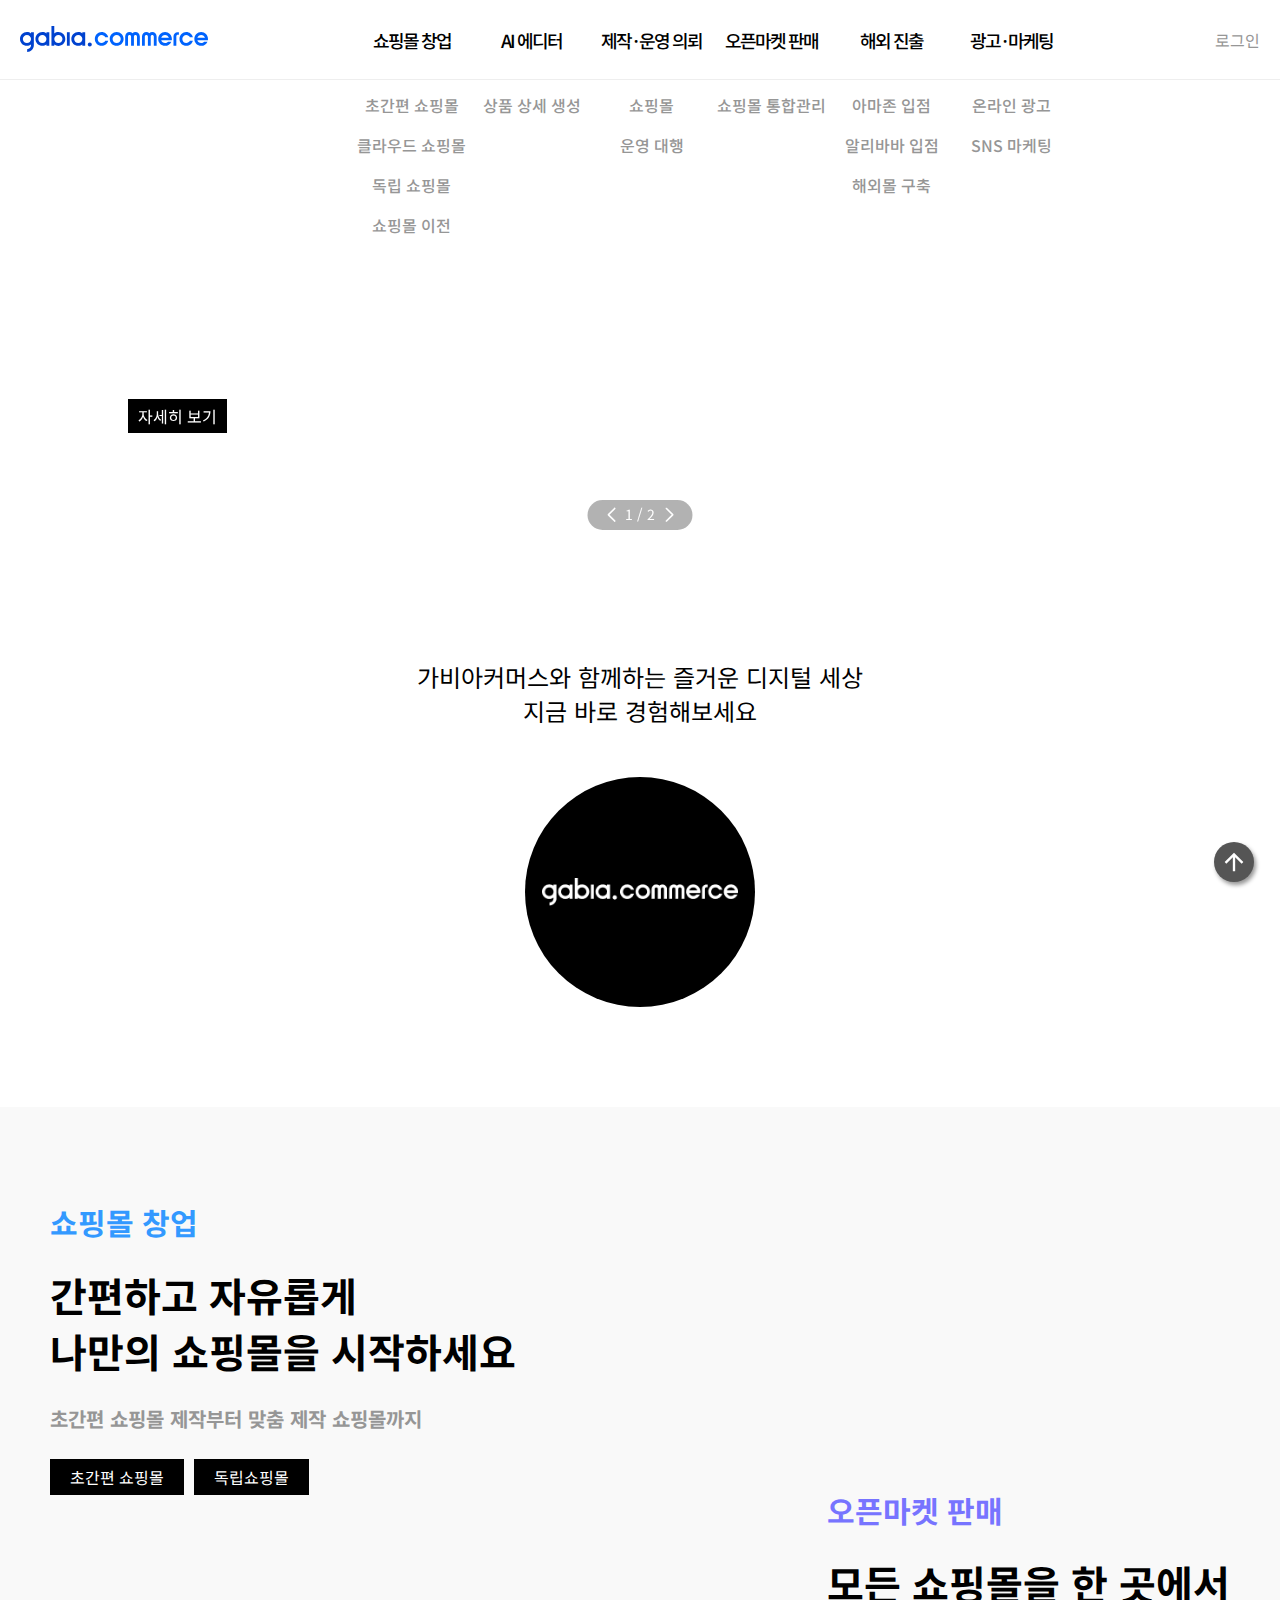
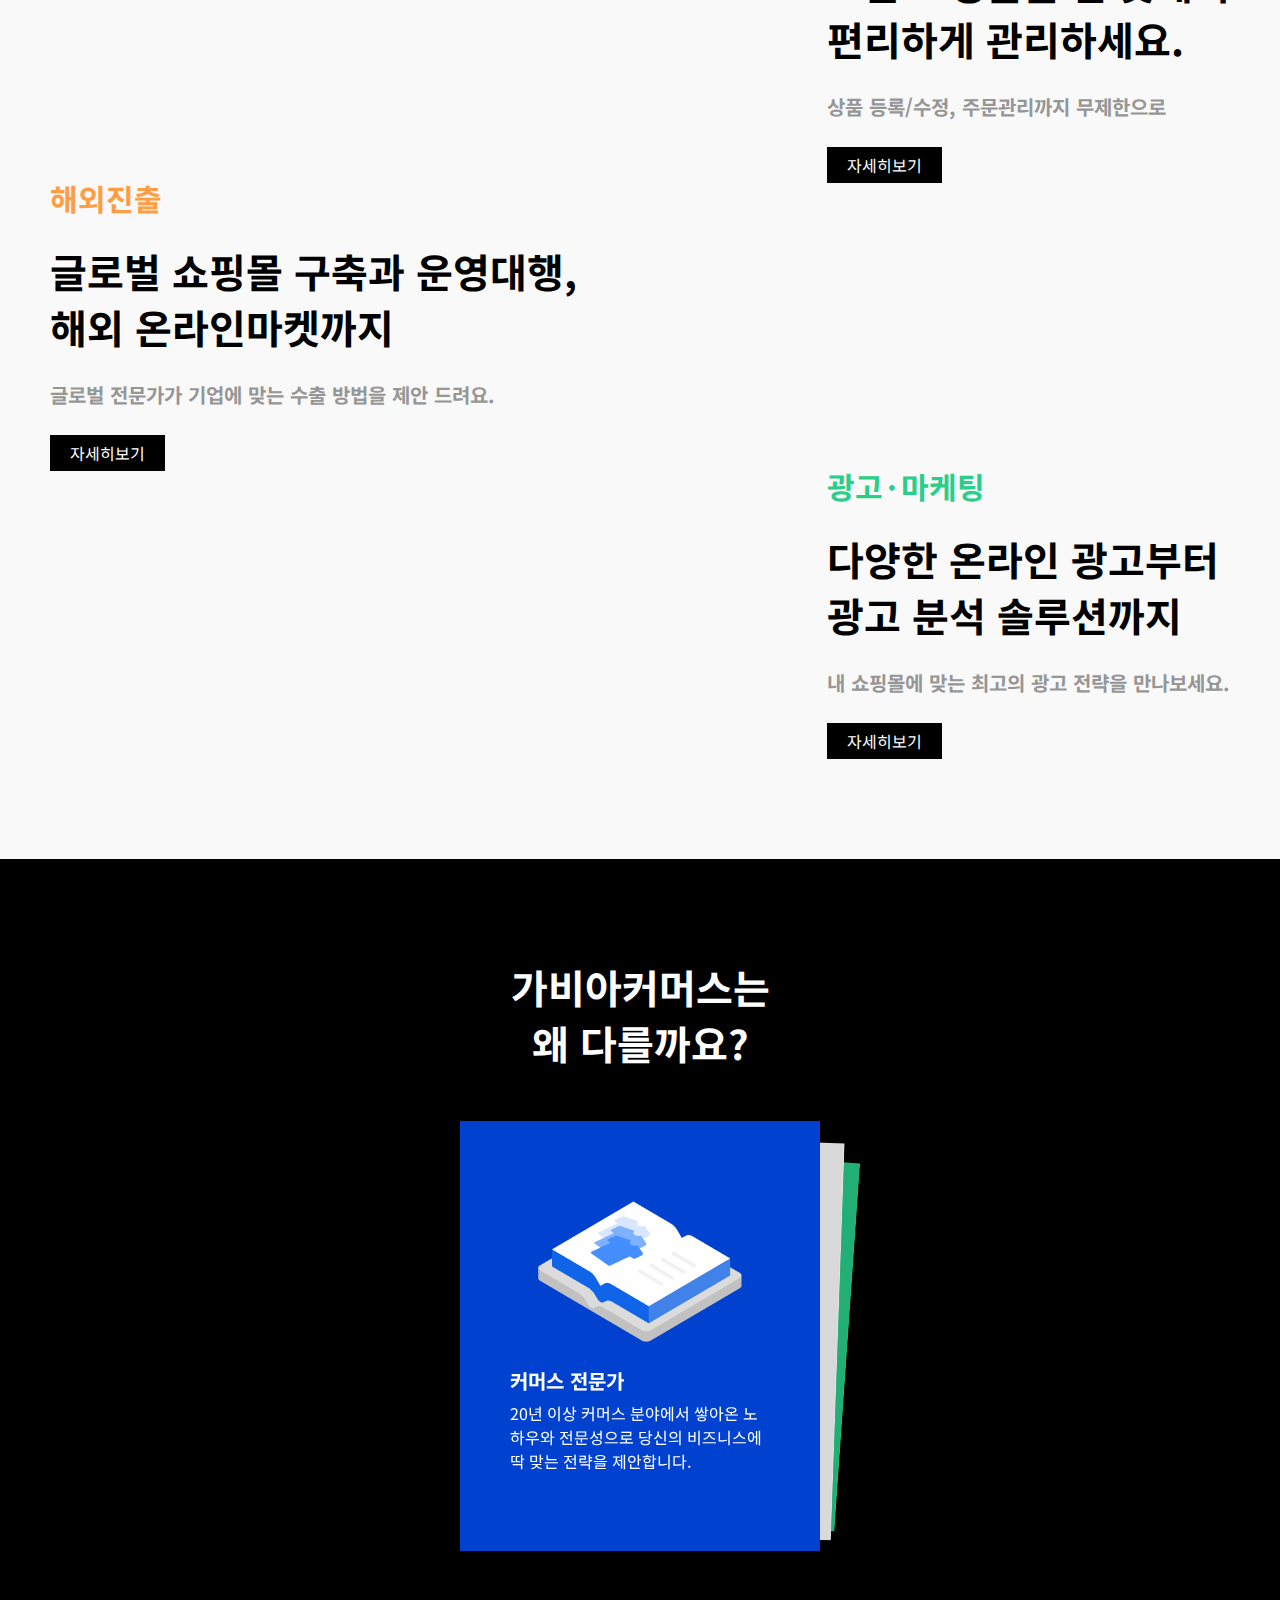
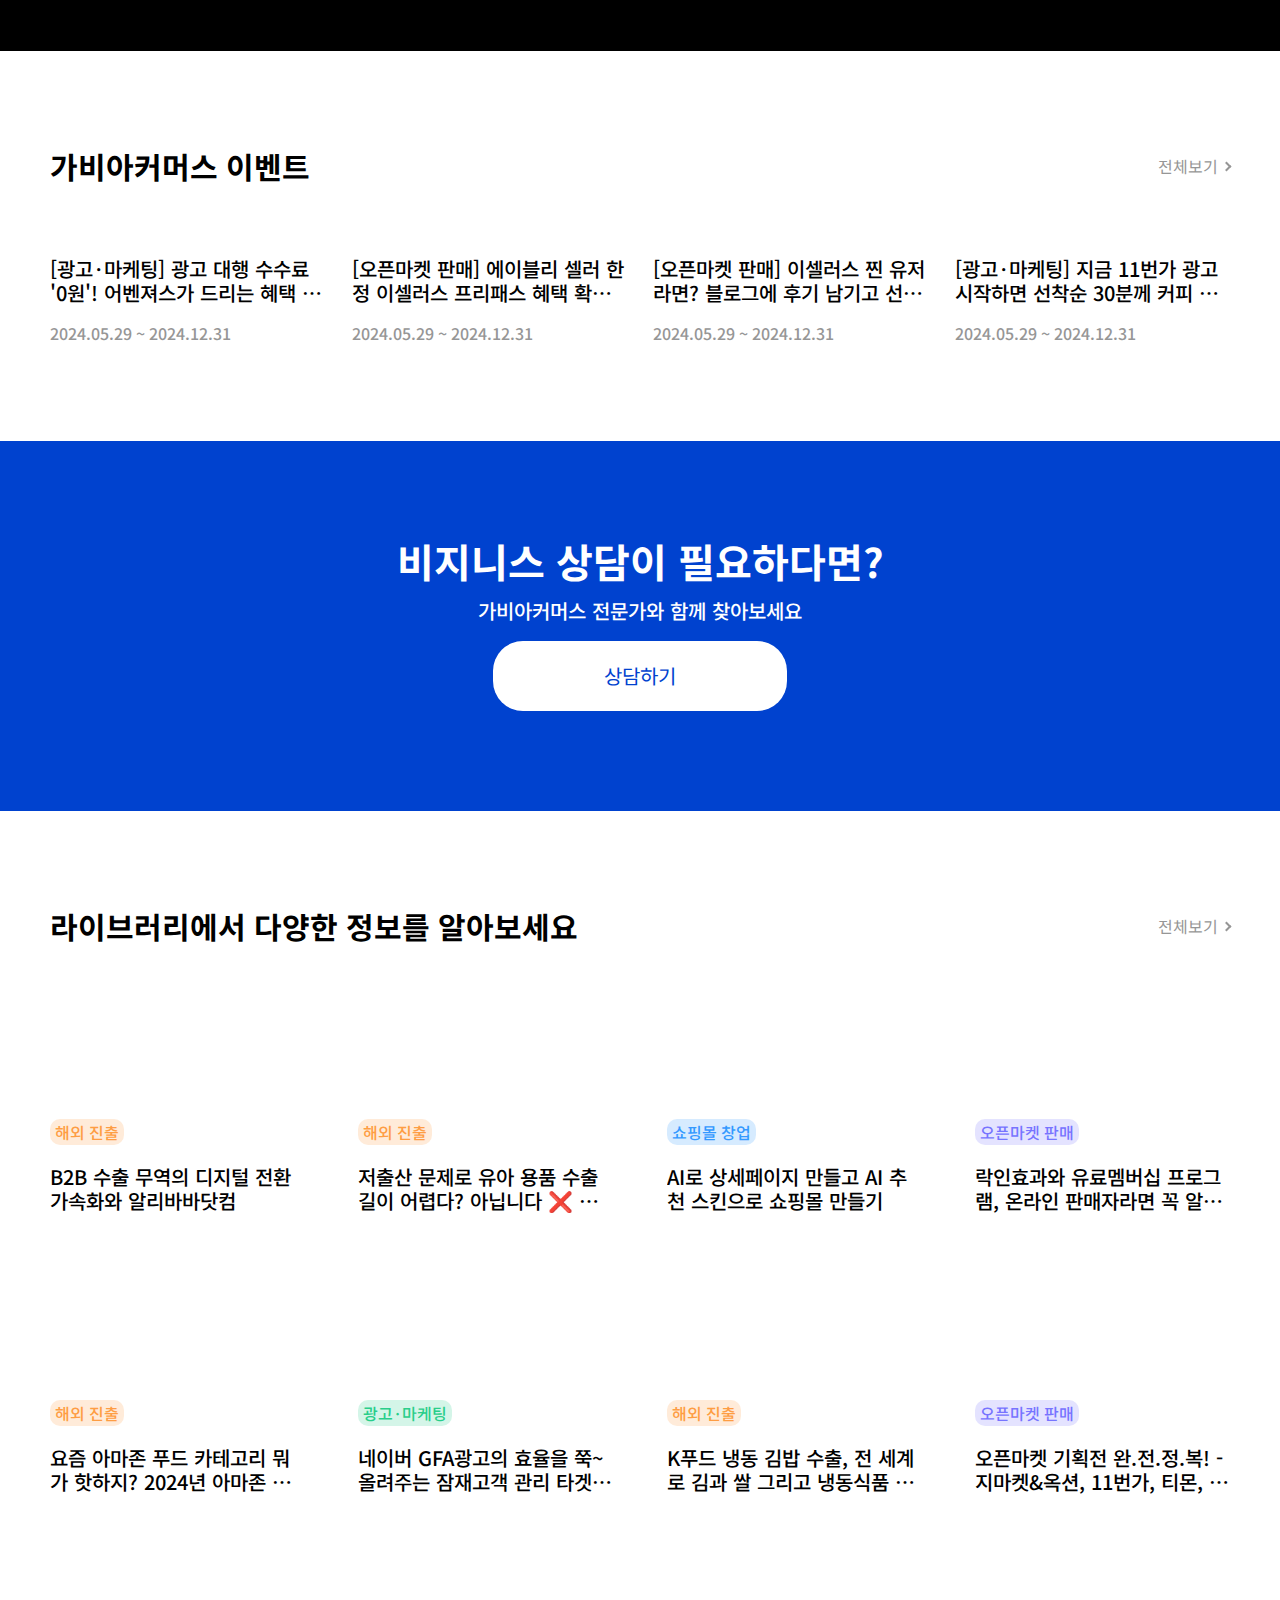
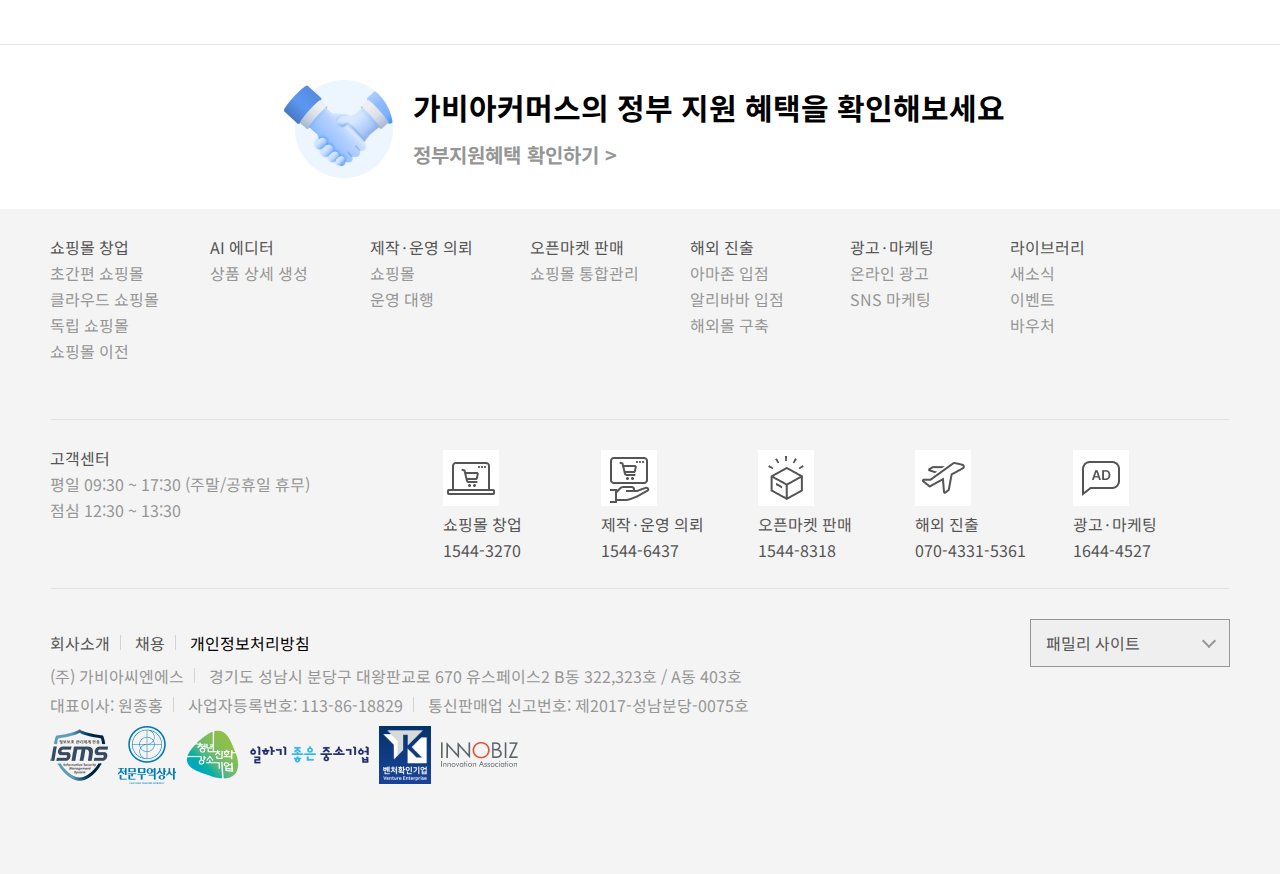
==== index.html @ 7aa29280 "javascript" ====
<!DOCTYPE html>
<html lang="ko">
<head>
    <meta charset="UTF-8">
    <meta name="viewport" content="width=device-width, initial-scale=1.0">
    <title>가비아커머스, 즐거운 커머스 세상으로의 연결</title>
    <link rel="stylesheet" href="./style/reset.css">
    <link rel="stylesheet" href="./style/index.css">
    <link rel="stylesheet" href="./style/responsive.css">
    <link rel="stylesheet" href="./style/animation.css">
    <link rel="stylesheet" href="./style/swiper_design.css">
    <!-- plugin css -->
    <link rel="stylesheet" href="https://unpkg.com/swiper/swiper-bundle.css">
    <link rel="stylesheet" href="https://unpkg.com/swiper/swiper-bundle.min.css">
    <script src="./js/jquery-3.7.1.min.js"></script>
    <script src="./js/script.js" defer></script>
    <!-- plugin js -->
    <script src="https://unpkg.com/swiper/swiper-bundle.js"></script>
    <script src="https://unpkg.com/swiper/swiper-bundle.min.js"></script>
    <script src="https://cdnjs.cloudflare.com/ajax/libs/gsap/3.11.3/gsap.min.js"></script>
    <script src="https://cdnjs.cloudflare.com/ajax/libs/gsap/3.11.3/ScrollTrigger.min.js"></script>
</head>
<body>
    <nav>
        <div class="nav_bg"></div>
        <div class="gnb_left">
            <div class="m_menu sp_mode">
                <a href="#"><img src="./images/hambuergur_menu.svg" alt="전체 메뉴"></a>
            </div>
            <h1><a href="./index.html"><img src="./images/logo.svg" alt="gabia.commerce"></a></h1>
        </div>
        <ul class="gnb">
            <li>
                <a href="#">쇼핑몰 창업</a>
                <ul class="sub">
                    <li><a href="#">초간편 쇼핑몰</a></li>
                    <li><a href="#">클라우드 쇼핑몰</a></li>
                    <li><a href="#">독립 쇼핑몰</a></li>
                    <li><a href="#">쇼핑몰 이전</a></li>
                </ul>
            </li>
            <li>
                <a href="#">AI 에디터</a>
                <ul class="sub">
                    <li><a href="#">상품 상세 생성</a></li>
                </ul>
            </li>
            <li>
                <a href="#">제작·운영 의뢰</a>
                <ul class="sub">
                    <li><a href="#">쇼핑몰</a></li>
                    <li><a href="#">운영 대행</a></li>
                </ul>
            </li>
            <li>
                <a href="#">오픈마켓 판매</a>
                <ul class="sub">
                    <li><a href="#">쇼핑몰 통합관리</a></li>
                </ul>
            </li>
            <li>
                <a href="#">해외 진출</a>
                <ul class="sub">
                    <li><a href="#">아마존 입점</a></li>
                    <li><a href="#">알리바바 입점</a></li>
                    <li><a href="#">해외몰 구축</a></li>
                </ul>
            </li>
            <li>
                <a href="#">광고·마케팅</a>
                <ul class="sub">
                    <li><a href="#">온라인 광고</a></li>
                    <li><a href="#">SNS 마케팅</a></li>
                </ul>
            </li>
        </ul>
        <div class="gnb_right">
            <a href="#" class="login_btn">로그인</a>
            <a href="#" class="sign_up_btn">회원가입</a>
        </div>
    </nav>
    <header>
        <div class="swiper-container header_swiper">
            <div class="swiper-wrapper">
                <div class="swiper-slide slide1">
                    <div class="slide_txt">
                        <h1>전문가의 광고 운영<br>추가비용 없이 누리세요</h1>
                        <p>광고대행 수수료 '0원', 상담만 받아도 경품 증정!</p>
                        <a href="#">자세히 보기</a>
                    </div>
                </div>
                <div class="swiper-slide slide2">
                    <div class="slide_txt">
                        <h1>전문가의 광고 운영<br>추가비용 없이 누리세요</h1>
                        <p>광고대행 수수료 '0원', 상담만 받아도 경품 증정!</p>
                        <a href="#">자세히 보기</a>
                    </div>
                </div>
            </div>
            <!--필요 시 사용(선택)-->
            
            <div class="swiper_navigation">
                <div class="swiper-button-prev"></div>
                <div class="swiper-pagination"></div>
                <div class="swiper-button-next"></div>
            </div>
            <!-- <div class="swiper-scrollbar"></div> -->
        </div>
    </header>
    <main>       
        <section class="sec01">
            <h2 class="ani">가비아커머스와 함께하는 즐거운 디지털 세상<br>지금 바로 경험해보세요</h2>
            <ul class="content01_digital">
                <li>
                    <div class="con_g">
                        <h3>쇼핑몰 창업</h3>
                        <div class="con_g_behind">
                            <span>누구나 손쉽게 나만의 쇼핑몰을 제작하세요</span>
                            <a href="#">자세히 보기</a>
                        </div>
                    </div>
                </li>
                <li>
                    <div class="con_g">
                        <h3>오픈마켓 판매</h3>
                        <div class="con_g_behind">
                            <span>쇼핑몰 확장으로 더 높은 매출을 창출하세요</span>
                            <a href="#">자세히 보기</a>
                        </div>
                    </div>
                </li>
                <li></li>
                <li>
                    <div class="con_g">
                        <h3>해외 진출</h3>
                        <div class="con_g_behind">
                            <span>글로벌 마켓 진출로 비즈니스를 확장하세요</span>
                            <a href="#">자세히 보기</a>
                        </div>
                    </div>
                </li>
                <li>
                    <div class="con_g">
                        <h3>광고·마케팅</h3>
                        <div class="con_g_behind">
                            <span>데이터 기반의 마케팅 컨설팅을 제공합니다</span>
                            <a href="#">자세히 보기</a>
                        </div>
                    </div>
                </li>
            </ul>
        </section>
        <div class="section_bg">
            <section class="sec02">
                <div class="content02_list">
                    <div class="con02_left">
                        <div class="con02_lay">
                            <h3 class="ani">쇼핑몰 창업</h3>
                            <p class="title ani">간편하고 자유롭게<br>나만의 쇼핑몰을 시작하세요</p>
                            <p class="explan ani">초간편 쇼핑몰 제작부터 맞춤 제작 쇼핑몰까지</p>
                            <div class="list_btn ani">
                                <a href="#">초간편 쇼핑몰</a>
                                <a href="#">독립쇼핑몰</a>
                            </div>
                        </div>
                    </div>
                    <div class="con02_right ani">
                        <video class="pc_mode" src="./video/main_details_1.mp4" muted autoplay loop></video>
                        <img class="sp_mode" src="./images/details_01_small.png" alt="">
                    </div>
                </div>
                <div class="content02_list ani">
                    <div class="con02_left">
                        <video class="pc_mode" src="./video/main_details_2.mp4" muted autoplay loop></video>
                    </div>
                    <div class="con02_right">
                        <div class="con02_lay">
                            <h3>오픈마켓 판매</h3>
                            <p class="title">모든 쇼핑몰을 한 곳에서<br>편리하게 관리하세요.</p>
                            <p class="explan">상품 등록/수정, 주문관리까지 무제한으로</p>
                            <div class="list_btn ani">
                                <a href="#">자세히보기</a>
                            </div>
                        </div>
                        <p class="sp_mode ani"><img src="./images/details_02_small.png" alt=""></p>
                    </div>
                </div>
                <div class="content02_list ani">
                    <div class="con02_left">
                        <div class="con02_lay">
                            <h3>해외진출</h3>
                            <p class="title">글로벌 쇼핑몰 구축과 운영대행,<br>해외 온라인마켓까지</p>
                            <p class="explan">글로벌 전문가가 기업에 맞는 수출 방법을 제안 드려요.</p>
                            <div class="list_btn ani">
                                <a href="#">자세히보기</a>
                            </div>
                        </div>
                    </div>
                    <div class="con02_right ani">
                        <video class="pc_mode" src="./video/main_details_3.mp4" muted autoplay loop></video>
                        <img class="sp_mode" src="./images/details_03_small.png" alt="">
                    </div>
                </div>
                <div class="content02_list ani">
                    <div class="con02_left">
                        <video class="pc_mode" src="./video/main_details_4.mp4" muted autoplay loop></video>
                    </div>
                    <div class="con02_right">
                        <div class="con02_lay">
                            <h3>광고·마케팅</h3>
                            <p class="title">다양한 온라인 광고부터<br>광고 분석 솔루션까지</p>
                            <p class="explan">내 쇼핑몰에 맞는 최고의 광고 전략을 만나보세요.</p>
                            <div class="list_btn ani">
                                <a href="#">자세히보기</a>
                            </div>
                        </div>
                        <p class="sp_mode ani"><img src="./images/details_04_small.png" alt=""></p>
                    </div>
                </div>
            </section>
        </div>
        <div class="section_bg02">
            <section class="sec03">
                <p>가비아커머스는<br>왜 다를까요?</p>
                <div class="swiper-container sec03_swiper">
                    <div class="swiper-wrapper">
                        <div class="swiper-slide slide1">
                            <p class="img"><img src="./images/different_01.png" alt=""></p>
                            <h3>커머스 전문가</h3>
                            <p class="txt">20년 이상 커머스 분야에서 쌓아온 노하우와 전문성으로 당신의 비즈니스에 딱 맞는 전략을 제안합니다.</p>
                        </div>
                        <div class="swiper-slide slide2">
                            <p class="img"><img src="./images/different_02.png" alt=""></p>
                            <h3>보증된 안정성</h3>
                            <p class="txt">IT 인프라 기업 가비아의 기술력과 안정성을 기반으로 빠르고 안전한 서비스를 제공합니다.</p>
                        </div>
                        <div class="swiper-slide slide3">
                            <p class="img"><img src="./images/different_03.png" alt=""></p>
                            <h3>토탈 서비스</h3>
                            <p class="txt">쇼핑몰 제작부터 운영, 판매, 마케팅, 해외진출까지 커머스 전 영역의 토탈 서비스를 제공합니다.</p>
                        </div>
                    </div>
                </div>
            </section>
        </div>
        <section class="sec04 ani">
            <div class="top">
                <h3>가비아커머스 이벤트</h3>
                <a href="#" class="arrow">전체보기</a>
            </div>
            <ul class="event_list">
                <li><a href="#">
                    <p><img src="./images/event1.jpg" alt=""></p>
                    <p class="title">[광고·마케팅] 광고 대행 수수료 '0원'! 어벤져스가 드리는 혜택 확인하세요</p>
                    <p class="date">2024.05.29 ~ 2024.12.31</p>
                </a></li>
                <li><a href="#">
                    <p><img src="./images/event2.jpg" alt=""></p>
                    <p class="title">[오픈마켓 판매] 에이블리 셀러 한정 이셀러스 프리패스 혜택 확인하세요!</p>
                    <p class="date">2024.05.29 ~ 2024.12.31</p>
                </a></li>
                <li><a href="#">
                    <p><img src="./images/event3.jpg" alt=""></p>
                    <p class="title">[오픈마켓 판매] 이셀러스 찐 유저라면? 블로그에 후기 남기고 선물 받으세요!</p>
                    <p class="date">2024.05.29 ~ 2024.12.31</p>
                </a></li>
                <li><a href="#">
                    <p><img src="./images/event4.png" alt=""></p>
                    <p class="title">[광고·마케팅] 지금 11번가 광고 시작하면 선착순 30분께 커피 쿠폰을 드립니다!</p>
                    <p class="date">2024.05.29 ~ 2024.12.31</p>
                </a></li>
            </ul>
        </section>
        <div class="section_bg03">
            <section class="sec05 ani">
                <h4>비지니스 상담이 필요하다면?</h4>
                <p>가비아커머스 전문가와 함께 찾아보세요</p>
                <a href="#">상담하기</a>
            </section>
        </div>
        <section class="sec06 ani">
            <div class="top">
                <h3>라이브러리에서 다양한 정보를 알아보세요</h3>
                <a href="#" class="arrow">전체보기</a>
            </div>
            <ul class="library_list">
                <li><a href="#">
                    <p class="img"><img src="./images/library1.png" alt=""></p>
                    <p class="category cg_style1">해외 진출</p>
                    <p class="title">B2B 수출 무역의 디지털 전환 가속화와 알리바바닷컴</p>
                </a></li>
                <li><a href="#">
                    <p class="img"><img src="./images/library2.jpg" alt=""></p>
                    <p class="category cg_style1">해외 진출</p>
                    <p class="title">저출산 문제로 유아 용품 수출길이 어렵다? 아닙니다 ❌ 빠르게 성장 중인 2024년 아마존 유아 카테고리 트렌드 분석하기</p>
                </a></li>
                <li><a href="#">
                    <p class="img"><img src="./images/library3.png" alt=""></p>
                    <p class="category cg_style2">쇼핑몰 창업</p>
                    <p class="title">AI로 상세페이지 만들고 AI 추천 스킨으로 쇼핑몰 만들기</p>
                </a></li>
                <li><a href="#">
                    <p class="img"><img src="./images/library4.png" alt=""></p>
                    <p class="category cg_style3">오픈마켓 판매</p>
                    <p class="title">락인효과와 유료멤버십 프로그램, 온라인 판매자라면 꼭 알고 가세요!</p>
                </a></li>
                <li><a href="#">
                    <p class="img"><img src="./images/library5.jpg" alt=""></p>
                    <p class="category cg_style1">해외 진출</p>
                    <p class="title">요즘 아마존 푸드 카테고리 뭐가 핫하지? 2024년 아마존 식품 푸드 최신 동향 및 트렌드 체크하기</p>
                </a></li>
                <li><a href="#">
                    <p class="img"><img src="./images/library6.png" alt=""></p>
                    <p class="category cg_style4">광고·마케팅</p>
                    <p class="title">네이버 GFA광고의 효율을 쭉~ 올려주는 잠재고객 관리 타겟팅 기능 알아보기</p>
                </a></li>
                <li><a href="#">
                    <p class="img"><img src="./images/library7.jpg" alt=""></p>
                    <p class="category cg_style1">해외 진출</p>
                    <p class="title">K푸드 냉동 김밥 수출, 전 세계로 김과 쌀 그리고 냉동식품 수출 긍정효과로 이어지고 있습니다.</p>
                </a></li>
                <li><a href="#">
                    <p class="img"><img src="./images/library8.png" alt=""></p>
                    <p class="category cg_style3">오픈마켓 판매</p>
                    <p class="title">오픈마켓 기획전 완.전.정.복! - 지마켓&옥션, 11번가, 티몬, 스마트스토어</p>
                </a></li>
            </ul>
        </section>
        <div class="section_bg04">
            <section class="sec07 ani">
                <p class="img">
                    <img src="./images/shaking_hands.png" alt="">
                </p>
                <div class="txt">
                    <h4>가비아커머스의 정부 지원 혜택을 확인해보세요</h4>
                    <a href="#">정부지원혜택 확인하기 ></a>
                </div>
            </section>
        </div>
    </main>
    <footer>
        <div class="ft_wrap">
            <ul class="ft_list">
                <li>
                    <a href="#">쇼핑몰 창업</a>
                    <a href="#">초간편 쇼핑몰</a>
                    <a href="#">클라우드 쇼핑몰</a>
                    <a href="#">독립 쇼핑몰</a>
                    <a href="#">쇼핑몰 이전</a>
                </li>
                <li>
                    <a href="#">AI 에디터</a>
                    <a href="#">상품 상세 생성</a>
                </li>
                <li>
                    <a href="#">제작·운영 의뢰</a>
                    <a href="#">쇼핑몰</a>
                    <a href="#">운영 대행</a>
                </li>
                <li>
                    <a href="#">오픈마켓 판매</a>
                    <a href="#">쇼핑몰 통합관리</a>
                </li>
                <li>
                    <a href="#">해외 진출</a>
                    <a href="#">아마존 입점</a>
                    <a href="#">알리바바 입점</a>
                    <a href="#">해외몰 구축</a>
                </li>
                <li>
                    <a href="#">광고·마케팅</a>
                    <a href="#">온라인 광고</a>
                    <a href="#">SNS 마케팅</a>
                </li>
                <li>
                    <a href="#">라이브러리</a>
                    <a href="#">새소식</a>
                    <a href="#">이벤트</a>
                    <a href="#">바우처</a>
                </li>
            </ul>
            <div class="customer_service">
                <div class="txt">
                    <p>고객센터</p>
                    <p>평일 09:30 ~ 17:30 (주말/공휴일 휴무)</p>
                    <p>점심 12:30 ~ 13:30</p>
                </div>
                <ul class="service_list">
                    <li>
                        <p><img src="./images/footer_01.png" alt=""></p>
                        <p>쇼핑몰 창업</p>
                        <a href="#">1544-3270</a>
                    </li>
                    <li>
                        <p><img src="./images/footer_custom.png" alt=""></p>
                        <p>제작·운영 의뢰</p>
                        <a href="#">1544-6437</a>
                    </li>
                    <li>
                        <p><img src="./images/footer_02.png" alt=""></p>
                        <p>오픈마켓 판매</p>
                        <a href="#">1544-8318</a>
                    </li>
                    <li>
                        <p><img src="./images/footer_03.png" alt=""></p>
                        <p>해외 진출</p>
                        <a href="#">070-4331-5361</a>
                    </li>
                    <li>
                        <p><img src="./images/footer_04.png" alt=""></p>
                        <p>광고·마케팅</p>
                        <a href="#">1644-4527</a>
                    </li>
                </ul>
            </div>
            <div class="company">
                <div class="company_link">
                    <div class="left">
                        <a href="#">회사소개</a>
                        <a href="#">채용</a>
                        <a href="#">개인정보처리방침</a>
                    </div>
                    <ul class="select_down">
                        <li>
                            <button type="button">패밀리 사이트</button>
                            <ul class="family_site">
                                <li><a href="#">클릭엔</a></li>
                                <li><a href="#">퍼스트몰</a></li>
                                <li><a href="#">이셀러스</a></li>
                                <li><a href="#">가비아CNS 마케팅센터</a></li>
                                <li><a href="#">마젠토코리아</a></li>
                                <li><a href="#">가비아</a></li>
                            </ul>
                        </li>
                    </ul>
                </div>
                <ul class="address">
                    <li>
                        <span>(주) 가비아씨엔에스</span>
                        <span>경기도 성남시 분당구 대왕판교로 670 유스페이스2 B동 322,323호 / A동 403호</span>
                    </li>
                    <li>
                        <span>대표이사: 원종홍</span>
                        <span>사업자등록번호: 113-86-18829</span>
                        <span>통신판매업 신고번호: 제2017-성남분당-0075호</span>
                    </li>
                    <li>
                        <img src="./images/footer_logo_isms.png" alt="ISMS">
                        <img src="./images/footer_logo_01.png" alt="전문무역상사">
                        <img src="./images/footer_logo_02.png" alt="청년 친화 강소 기업">
                        <img src="./images/footer_logo_03.png" alt="일하기 좋은 중소기업">
                        <img src="./images/footer_logo_04.png" alt="벤처확인기업">
                        <img src="./images/footer_logo_05.png" alt="INNOBIZ">
                    </li>
                </ul>
            </div>
        </div>
    </footer>
    <div class="scroll_top_btn"></div>
</body>
</html>
---- style/index.css ----
/* ===============공통 */
html, body {
    overflow-x: hidden;
    scroll-behavior: smooth;
}
.sp_mode {display: none;}
.arrow {
    display: flex;
    align-items: center;
}
.arrow::after {
    content: "";
    margin-left: 5px;
    width: 5px;
    height: 5px;
    border: 2px solid #969696;
    border-left: 0;
    border-bottom: 0;
    display: inline-block;
    transform: rotate(45deg);
}
/* ===============nav */
nav {
    position: fixed;
    width: 100%;
    display: flex;
    align-items: center;
    justify-content: space-between;
    padding: 0 20px;
    height: 80px;
    background-color: #fff;
    border-bottom: 1px solid #eee;
    z-index: 999;
}
nav h1 a {display: inline-block;}
nav h1 a img {width: 100%;}
nav .nav_bg {
    position: absolute;
    left: 0;
    top: 80px;
    width: 100%;
    height: 200px;
    background-color: #fff;
}
nav .gnb {
    display: flex;
    justify-content: space-evenly;
}
nav .gnb > li {}
nav .gnb > li > a {
    display: inline-block;
    width: 120px;
    font-size: 1.125rem;
    font-weight: 500;
    text-align: center;
    letter-spacing: -2px;
    transition: all 0.3s;
}
nav .gnb > li > a:hover {color: #0042CF;}
nav .gnb li .sub {
    position: absolute;
    top: 90px;
    text-align: center;
    overflow: hidden;
}
nav .gnb li .sub li {
    width: 120px;
    margin-bottom: 10px;
}
nav .gnb li .sub li a {
    display: inline-block;
    position: relative;
    width: max-content;
    text-align: center;
    font-weight: 500;
    color: #969696;
    line-height: 30px;
    border: 0px
}
nav .gnb li .sub li a::before {
    content: "";
    position: absolute;
    left: 0;
    bottom: 0;
    display: block;
    width: 0;
    height: 1px;
    background-color: #969696;
    transition: all 0.3s;
}
nav .gnb li .sub li a:hover::before {
    width: 100%;
}
nav .gnb_right{}
nav .gnb_right a {color: #969696;}
/* ===============m-nav */
.m_menu nav {
    width: 70%;
    height: 100vh;
    top: 0;
    flex-direction: column;
}
.m_menu .nav_bg {display: none;}
.m_menu nav .gnb {
    flex-direction: column;
}
.m_menu .gnb li .sub {
    position: unset;
    height: max-content;
    background-color: #F4F4F4;
}
.m_menu nav {
    padding: 0;
    left: 0;
    justify-content: flex-start;
}
.m_menu nav .gnb_left {
    justify-content: space-between;
    margin-bottom: 25px;
    padding: 0px 16px;
    height: 68px;
    border-bottom: 1px solid #eee;
}
.m_menu nav h1 {width: auto;}
.m_menu nav .gnb {
    width: 100%;
    height: 100%;
    justify-content: flex-start;
}
.m_menu nav .gnb > li > a {
    display: flex;
    align-items: center;
    justify-content: space-between;
    padding: 0 16px;
    line-height: 50px;
    width: 100%;
    text-align: left;
}
.m_menu nav .gnb > li > a::after {
    content: "";
    width: 5px;
    height: 5px;
    border: 2px solid #969696;
    border-left: 0;
    border-top: 0;
    display: inline-block;
    transform: rotate(45deg);
    margin-bottom: 5px;
}
.m_menu nav .gnb li .sub li {
    width: auto;
    padding: 0 16px;
    margin: 0;
}
.m_menu nav .gnb li .sub li a {
    width: 100%;
    text-align: left;
    line-height: 50px;
}
.m_menu nav .gnb li .sub li a:hover::before {width: unset;}
.m_menu nav .gnb_right {
    padding: 15px 16px;
    width: 100%;
    display: flex;
    background-color: #F4F4F4;
}
.m_menu nav .gnb_right a {
    margin-right: 20px;
    display: inline-block;
    font-weight: 500;
    color: #969696;
}

/* ===============header */
header {
    padding-top: 80px;
    margin-bottom: 100px;

}
header .header_swiper .swiper-wrapper .swiper-slide {
    position: relative;
    width: 100%;
    min-height: 480px;
    background-size: cover;
    background-position: center;
}
header .header_swiper .swiper-wrapper .slide1 {background-image: url("../images/header_banner1.jpg");}
header .header_swiper .swiper-wrapper .slide2 {background-image: url("../images/header_banner2.jpg");}
header .header_swiper .swiper-wrapper .swiper-slide .slide_txt{
    position: absolute;
    top: 50%;
    transform: translateY(-50%);
    left: 10%;
}
header .header_swiper .swiper-wrapper .swiper-slide h1 {
    margin-bottom: 30px;
    font-size: 2.5rem;
    line-height: 1.4;
    font-weight: 700;
    color: #fff;
}
header .header_swiper .swiper-wrapper .swiper-slide p {
    margin-bottom: 30px;
    font-size: 1.25rem;
    color: #fff;
}
header .header_swiper .swiper-wrapper .swiper-slide a {
    padding: 5px 10px;
    color: #fff;
    background-color: #000;
    transition: opacity 0.3s;
}
header .header_swiper .swiper-wrapper .swiper-slide a:hover {opacity: 0.7;}
/* ===============main */
main section {
    margin: 0 auto;
    max-width: 1180px;
}
main .section_bg {
    width: 100%;
    height: 100%;
    background-color: #F9F9F9;
}
main .section_bg02 {
    width: 100%;
    height: 100%;
    background-color: #000;
}
main .section_bg03 {
    width: 100%;
    height: 100%;
    background-color: #0042cf;
}
main .section_bg04 {
    width: 100%;
    border-top: 1px solid #E3E3E3;
}
main .sec01 {margin-bottom: 100px;}
main .sec01 h2 {
    margin-bottom: 50px;
    font-size: 1.5rem;
    text-align: center;
    line-height: 1.4;
}
main .sec01 .content01_digital {
    display: flex;
    justify-content: space-between;
    align-items: center;
}
main .sec01 .content01_digital li .con_g {
    position: relative;
    width: 200px;
    height: 200px;
    background-size: contain;
    background-repeat: no-repeat;
    background-position: center;
    transition: all 0.3s;
}
main .sec01 .content01_digital li .con_g:hover {background-size: 90%;}
main .sec01 .content01_digital li .con_g:hover::before {
    background-color: #fff;
    width: 100%;
    height: 100%;
    border-radius: 50%;
}
main .sec01 .content01_digital li:first-child .con_g {background-image: url("../images/digital_1.png");}
main .sec01 .content01_digital li:nth-child(2) .con_g {background-image: url("../images/digital_2.png");}
main .sec01 .content01_digital li:nth-child(3) {
    display: flex;
    width: 100%;
    height: 230px;
    max-width: 230px;
    background-image: url("../images/logo_wh.png");
    background-position: center;
    background-size: 85%;
    background-color: #000;
    background-repeat: no-repeat;
    border-radius: 50%;
}
main .sec01 .content01_digital li:nth-child(4) .con_g {background-image: url("../images/digital_3.png");}
main .sec01 .content01_digital li:nth-child(5) .con_g {background-image: url("../images/digital_4.png");}
main .sec01 .content01_digital li .con_g::before {
    position: absolute;
    display: block;
    top: 50%;
    left: 50%;
    transform: translate(-50%, -50%);
    content: '';
    display: inline-block;
    background-image: url("../images/plus.png");
    background-size: cover;
    background-repeat: no-repeat;
    width: 40px;
    height: 40px;
    transition: width 0.3s, height 0.3s;
}
main .sec01 .content01_digital li .con_g .con_g_behind {
    display: flex;
    flex-direction: column;
    align-items: center;
    position: absolute;
    text-align: center;
    width: 70%;
    left: 50%;
    top: 50%;
    transform: translate(-50%, -50%);
    opacity: 0;
    transition: all 0.3s;
}
main .sec01 .content01_digital li:nth-child(1) .con_g .con_g_behind span,
main .sec01 .content01_digital li:nth-child(1) .con_g .con_g_behind a {
    color: #5096ff;
    font-weight: 500;
}
main .sec01 .content01_digital li:nth-child(2) .con_g .con_g_behind,
main .sec01 .content01_digital li:nth-child(2) .con_g .con_g_behind a {
    color: #7774ff;
}
main .sec01 .content01_digital li:nth-child(4) .con_g .con_g_behind,
main .sec01 .content01_digital li:nth-child(4) .con_g .con_g_behind a {
    color: #fdaa5d;
}
main .sec01 .content01_digital li:nth-child(5) .con_g .con_g_behind, 
main .sec01 .content01_digital li:nth-child(5) .con_g .con_g_behind a {
    color: #6ddcae;
}
main .sec01 .content01_digital li .con_g .con_g_behind span {
    margin-bottom: 20px;
    line-height: 1.2;
}
main .sec01 .content01_digital li .con_g .con_g_behind a {
    transition: all 0.3s 0.3s;
    opacity: 0;
    text-decoration: underline;
}
main .sec01 .content01_digital li .con_g:hover .con_g_behind {opacity: 1;}
main .sec01 .content01_digital li .con_g:hover .con_g_behind a {
    opacity: 1;
    transform: translateY(-30%);
}
main .sec01 .content01_digital li:nth-child(3):before {display: none;}
main .sec01 .content01_digital li h3 {
    position: absolute;
    bottom: 20%;
    left: 50%;
    transform: translateX(-50%);
    width: 100%;
    font-size: 1.25rem;
    font-weight: 500;
    color: #fff;
    text-align: center;
}
main .sec02 {padding: 100px 0;}
main .sec02 > .content02_list {display: flex;}
main .sec02 .content02_list .con02_left,
main .sec02 .content02_list .con02_right {
    display: flex;
    flex-direction: column;
    justify-content: center;
    flex: 1;
}
main .sec02 .content02_list .con02_right {align-items: flex-end;}
main .sec02 .content02_list .con02_left h3,
main .sec02 .content02_list .con02_right h3 {
    margin-bottom: 30px;
    font-size: 1.875rem;
    font-weight: 700;
}
main .content02_list:nth-child(1) h3 {color: #3399FF;}
main .content02_list:nth-child(2) h3 {color: #7774FF;}
main .content02_list:nth-child(3) h3 {color: #FE9D43;}
main .content02_list:nth-child(4) h3 {color: #29CE8A;}
main .sec02 .content02_list .con02_left .title,
main .sec02 .content02_list .con02_right .title {
    margin-bottom: 30px;
    font-size: 2.5rem;
    line-height: 1.4;
    font-weight: 700;
}
main .sec02 .content02_list .con02_left .explan,
main .sec02 .content02_list .con02_right .explan {
    margin-bottom: 30px;
    font-size: 1.25rem;
    font-weight: 700;
    color: #969696;
}
main .sec02 .content02_list .con02_left .list_btn {display: flex;}
main .sec02 .content02_list .con02_left .list_btn a,
main .sec02 .content02_list .con02_right .list_btn a {
    display: inline-block;
    padding: 10px 20px;
    background-color: #000;
    color: #fff;
    margin-right: 10px;
    transition: all 0.3s;
}
main .sec02 .content02_list .con02_left .list_btn a:hover,
main .sec02 .content02_list .con02_right .list_btn a:hover {
    opacity: 0.7;
}
main .sec02 .content02_list .con02_right video,
main .sec02 .content02_list .con02_left video {max-width: 80%;}
main .sec03 {padding: 100px 0}
main .sec03 > p {
    margin-bottom: 50px;
    font-size: 2.5rem;
    font-weight: 700;
    color: #fff;
    text-align: center;
    line-height: 1.4;
}
main .sec03 .swiper-container {
    margin: 0 auto;
    width: 360px;
    height: 430px;
}
main .sec03 .swiper-container .swiper-wrapper {}
main .sec03 .swiper-container .swiper-wrapper .swiper-slide {padding: 50px;}
main .sec03 .swiper-container .swiper-wrapper .slide1 {
    background-color: #0042CF;
    color: #fff;
}
main .sec03 .swiper-container .swiper-wrapper .slide2 {
    background-color: #fff;
    color: #0042CF;
}
main .sec03 .swiper-container .swiper-wrapper .slide3 {
    background-color: #29CE8A;
    color: #fff;
}
main .sec03 .swiper-container .swiper-wrapper .swiper-slide .img {
    display: flex;
    justify-content: center;
    align-items: center;
    height: 200px;
}
main .sec03 .swiper-container .swiper-wrapper .swiper-slide .img img {
    display: inline-block;
    max-width: 100%;
}
main .sec03 .swiper-container .swiper-wrapper .swiper-slide h3 {
    margin-bottom: 10px;
    font-size: 1.25rem;
    font-weight: 700;
}
main .sec03 .swiper-container .swiper-wrapper .swiper-slide .txt {line-height: 1.5;}
main .sec04 {padding: 100px 0;}
main .sec04 .top {
    display: flex;
    justify-content: space-between;
    align-items: center;
    margin-bottom: 40px;
}
main .sec04 .top h3 {
    font-size: 30px;
    font-weight: 700;
}
main .sec04 .top a {color: #969696;}
main .sec04 .event_list {
    display: flex;
    justify-content: space-between;
}
main .sec04 .event_list li {
    width: calc((100% / 4) - 20px);
}
main .sec04 .event_list li p img {width: 100%;}
main .sec04 .event_list li .title {
    display: -webkit-box;
    font-size: 1.25rem;
    line-height: 1.2;
    font-weight: 500;
    margin: 20px 0;
    /* white-space: nowrap; */
    overflow: hidden;
    text-overflow: ellipsis;
    -webkit-line-clamp: 2;
    -webkit-box-orient: vertical;
}
main .sec04 .event_list li .date {
    font-weight: 500;
    color: #969696;
}
main .sec05 {
    text-align: center;
    padding: 100px 0;
    color: #fff;
}
main .sec05 h4 {
    margin-bottom: 20px;
    font-size: 2.5rem;
    font-weight: 700;
}
main .sec05 p {
    margin-bottom: 20px;
    font-size: 1.25rem;
    font-weight: 500;
}
main .sec05 a {
    display: inline-block;
    padding: 25px;
    width: 294px;
    font-size: 1.25rem;
    border-radius: 30px;
    background-color: #fff;
    color: #0042CF;
}
main .sec06 {padding: 100px 0;}
main .sec06 .top {
    display: flex;
    justify-content: space-between;
    align-items: center;
    margin-bottom: 40px;
}
main .sec06 .top h3 {
    font-size: 30px;
    font-weight: 700;
}
main .sec06 .top a {color: #969696;}
main .sec06 .library_list {
    display: flex;
    justify-content: space-between;
    flex-wrap: wrap;
}
main .sec06 .library_list li {
    width: calc((100% / 4) - 40px);
    margin-bottom: 50px;
}
main .sec06 .library_list li .img {
    width: 100%;
    aspect-ratio: 2/1;
    overflow: hidden;
}
main .sec06 .library_list li .img img {width: 100%}
main .sec06 .library_list li .category {
    margin: 10px 0 20px;
}
main .sec06 .library_list li .title {
    font-size: 1.25rem;
    font-weight: 500;
    line-height: 1.2;
    display: -webkit-box;
    overflow: hidden;
    text-overflow: ellipsis;
    -webkit-line-clamp: 2;
    -webkit-box-orient: vertical;
}
.cg_style1 {
    display: inline-block;
    padding: 5px;
    border-radius: 10px;
    background-color: rgba(254, 157, 67, 0.2);
    color: #FE9D43;
    font-weight: 500;
}
.cg_style2 {
    display: inline-block;
    padding: 5px;
    border-radius: 10px;
    background-color: rgba(51, 153, 255, 0.2);
    color: #3399FF;
    font-weight: 500;
}
.cg_style3 {
    display: inline-block;
    padding: 5px;
    border-radius: 10px;
    background-color: rgba(119, 116, 255, 0.2);
    color: #7774FF;
    font-weight: 500;
}
.cg_style4 {
    display: inline-block;
    padding: 5px;
    border-radius: 10px;
    background-color: rgba(41, 206, 138, 0.2);
    color: #29CE8A;
    font-weight: 500;
}
main .sec07 {
    display: flex;
    justify-content: center;
    align-items: center;
    padding: 30px 0;
    
}
main .sec07 .img {margin-right: 20px;}
main .sec07 .txt h4 {
    margin-bottom: 20px;
    font-size: 1.875rem;
    font-weight: 700;
    line-height: 1.2;
}
main .sec07 .txt a {
    font-size: 1.25rem;
    font-weight: 700;
    color: #969696;
}
/* ===============footer */
footer {
    padding: 30px 0;
    background-color: #F4F4F4;
}
footer .ft_wrap {
    max-width: 1180px;
    margin: 0 auto;
}
footer .ft_wrap .ft_list {
    padding-bottom: 30px;
    display: flex;
    flex-wrap: wrap;
    border-bottom: 1px solid #E3E3E3;
}
footer .ft_wrap .ft_list li {
    display: flex;
    flex-direction: column;
    width: 160px;
    margin-bottom: 20px;
}
footer .ft_wrap .ft_list li a:first-child {color: #555;}
footer .ft_wrap .ft_list li a {
    display: inline-block;
    margin-bottom: 10px;
    color: #969696;
    transition: all 0.3s;
}
footer .ft_wrap .ft_list li a:hover {
    color: #000;
}
footer .ft_wrap .customer_service {
    padding: 30px 0;
    border-bottom: 1px solid #E3E3E3;
    display: flex;
}
footer .ft_wrap .customer_service .txt {
    width: calc(100% / 2);
}
footer .ft_wrap .customer_service .txt p:first-child {color: #555;}
footer .ft_wrap .customer_service .txt p {
    margin-bottom: 10px;
    color: #969696;
}
footer .ft_wrap .customer_service .service_list {
    display: flex;
    justify-content: flex-end;
    width: 100%
}
footer .ft_wrap .customer_service .service_list li {
    display: flex;
    flex-direction: column;
    width: calc(100% / 5);
}

footer .ft_wrap .customer_service .service_list li p:first-child {
    width: 56px;
    height: 56px;
    display: flex;
    align-items: center;
    justify-content: center;
    background-color: #fff;
}
footer .ft_wrap .customer_service .service_list li p {margin-bottom: 10px;}
footer .ft_wrap .customer_service .service_list li p,
footer .ft_wrap .customer_service .service_list li a {
    color: #555;
}
footer .ft_wrap .customer_service .service_list li p img {
    display: inline-block;
    max-width: 100%;
}
footer .ft_wrap .company {padding: 30px 0;}
footer .ft_wrap .company .company_link {
    display: flex;
    justify-content: space-between;
    align-items: center;
}
footer .ft_wrap .company .company_link a {color: #555;}
footer .ft_wrap .company .company_link a:last-child {color: #000;}
footer .ft_wrap .company .company_link a:last-child:after {display: none;}
footer .ft_wrap .company .company_link a::after {
    content: "";
    display: inline-block;
    width: 1px;
    height: 15px;
    margin: 0 10px;
    background-color: #d3d3d3;
}
footer .ft_wrap .company .company_link .select_down {position: relative;}
footer .ft_wrap .company .company_link .select_down li {}
footer .ft_wrap .company .company_link .select_down li button {
    display: flex;
    align-items: center;
    justify-content: space-between;
    padding: 15px;
    width: 200px;
    color: #555;
    border: 1px solid #969696;
}
footer .ft_wrap .company .company_link .select_down li .family_site {
    position: absolute;
    padding: 10px 0;
    width: 100%;
    border: 1px solid #969696;
    background-color: #f4f4f4;
    border-top: 0;
    opacity: 0;
    transition: all 0.3s;
}
footer .ft_wrap .company .company_link .select_down li .family_site li a {
    display: block;
    line-height: 30px;
    padding: 0 10px;
    color: #555;
    transition: color 0.3s;
}
footer .ft_wrap .company .company_link .select_down li .family_site li a:hover {color: #000;}
footer .ft_wrap .company .company_link .select_down li button::after {
    content: "";
    width: 8px;
    height: 8px;
    border: 2px solid #969696;
    border-left: 0;
    border-top: 0;
    display: inline-block;
    transform: rotate(45deg);
    margin-bottom: 5px;
}
footer .ft_wrap .company .address {}
footer .ft_wrap .company .address li {margin-bottom: 10px;}
footer .ft_wrap .company .address li span {color: #969696; line-height: 1.2;}
footer .ft_wrap .company .address li span::after {
    content: "";
    display: inline-block;
    width: 1px;
    height: 15px;
    margin: 0 10px;
    background-color: #d3d3d3;
}
footer .ft_wrap .company .address li span:last-child:after {display: none;}
footer .ft_wrap .company .address li:last-child {
    display: flex;
    align-items: center;
    flex-wrap: wrap;
}
footer .ft_wrap .company .address li:last-child img {
    margin-bottom: 20px;
    display: block;
    margin-right: 10px;
}
/* scroll top btn */
.scroll_top_btn {
    position: fixed;
    right: 2%;
    bottom: 2%;
    cursor: pointer;
    background-color: #555;
    background-image: url("../images/scroll_top.svg");
    background-repeat: no-repeat;
    background-size: 28px 28px;
    background-position: center;
    border-radius: 50%;
    width: 40px;
    height: 40px;
    box-shadow: 2px 3px 4px #969696;
    transition: all 0.3s;
}
---- style/responsive.css ----
/* ===============공통 */
@media screen and (max-width : 1180px) {
main section {padding-left: 16px !important; padding-right: 16px !important;}
footer {padding-left: 16px !important; padding-right: 16px !important;}
main .sec01 .content01_digital li:nth-child(3) {display: none;}
}
@media screen and (max-width : 960px) {
    .sp_mode {display: block;}
    .pc_mode {display: none;}
    nav {
        padding: 0 16px;
        justify-content: center; 
        height: 56px;
    }
    nav h1 {width: 100%; text-align: center;}
    .gnb_left {
        display: flex;
        align-items: center;
        width: 100%;
    }
    nav .gnb_right {display: none;}
    header {padding-top: 56px;}
    /* m-nav */

    /* con01 */
    main .sec01 .content01_digital {
        justify-content: center;
        align-items: center;
        flex-wrap: wrap;
    }
    main .sec01 .content01_digital li {
        display: flex;
        justify-content: center;
        width: calc(100% / 2);
    }
    main .sec01 .content01_digital li:nth-child(3) {display: none;}
    /* con02 */
    main .sec02 .content02_list .con02_left .title, main .sec02 .content02_list .con02_right .title {font-size: 1.875rem;}
    main .sec02 .content02_list .con02_right {align-items:normal;}
    main .sec02 > .content02_list {
        margin-bottom: 50px;
        flex-direction: column;
        align-items: center;
        text-align: center;
    }
    main .sec02 > .content02_list:last-child {margin-bottom: 0;}
    main .sec02 .content02_list .list_btn {
        justify-content: center;
        margin-bottom: 30px;
    }
    main .sec01 .content01_digital li .con_g {
        width: 300px;
        height: 300px;
    }
    main .sec01 .content01_digital li .con_g::before {
        width: 50px;
        height: 50px;
    }
    /* con03 */
    main .sec03 .swiper-container {
        width: 300px;
        height: 400px;
    }
    main .sec03 .swiper-container .swiper-wrapper .swiper-slide {padding: 20px;}
    /* con04 */
    main .sec04 .top h3 {font-size: 1.5rem;}
    main .sec04 .event_list {flex-wrap: wrap;}
    main .sec04 {padding: 100px 16px;}
    main .sec04 .event_list li {
        margin-bottom: 20px;
        width: calc((100% / 3) - 20px);
    }
    main .sec04 .event_list li .title {font-size: 1rem;}
    main .sec04 .event_list li .date {font-size: 0.75rem;}

    /* con06 */
    main .sec06 {padding: 100px 16px;}
    main .sec06 .top h3 {font-size: 1.5rem;}
    main .sec06 .library_list {
        justify-content: normal;
        gap: 3vw;
    }
    main .sec06 .library_list li {
        width: calc((100% / 3) - 20px);
        margin-bottom: 20px;
    }
    main .sec06 .library_list li .category {font-size: 0.75rem;}
    main .sec06 .library_list li .title {font-size: 1rem;}
    /* con07 */
    main .sec07 {padding: 30px 16px;}
    main .sec07 .txt h4 {font-size: 1.5rem;}
    main .sec07 .txt a {font-size: 1rem;}
    /* footer */
    footer {padding: 30px 16px;}
    footer .ft_wrap .customer_service .txt {width: 100%;}
    footer .ft_wrap .customer_service .txt p:last-child {margin-bottom: 30px;}
    footer .ft_wrap .customer_service {flex-direction: column;}
    footer .ft_wrap .company .company_link {
        margin-bottom: 20px;
        align-items: flex-start;
        flex-direction: column;
    }
    footer .ft_wrap .company .company_link .left {margin-bottom: 20px;}

}
@media screen and (max-width : 640px) {
    header .header_swiper .swiper-wrapper .swiper-slide {
        height: 100vh;
        width: 100%;
    }
    header .header_swiper .swiper-wrapper .swiper-slide .slide_txt {
        top: 25%;
        left: 5%;
    }
    header .header_swiper .swiper-wrapper .slide1 {
        background-image: url("../images/mobile_banner1.jpg");
    }
    header .header_swiper .swiper-wrapper .slide2 {
        background-image: url("../images/mobile_banner2.jpg");
    }
    header .header_swiper .swiper-wrapper .swiper-slide h1 {font-size: 1.875rem;}
    /* con01 */
    main .sec01 .content01_digital li h3 {
        font-size: 0.75rem;
        bottom: 25%;
    }
    /* con02 */
    main .sec01 h2 {font-size: 1.25rem;}
    main .sec01 .content01_digital li a h3 {font-size: 1rem;}
    main .sec01 .content01_digital li .con_g {
        width: 200px;
        height: 200px;
    }
    main .sec01 .content01_digital li .con_g::before {
        width: 40px;
        height: 40px;
    }
    /* con03 */
    main .sec03 > p {font-size: 1.875rem;}
    main .sec02 .content02_list .con02_left h3, main .sec02 .content02_list .con02_right h3 {font-size: 1.25rem;}
    main .sec02 .content02_list .con02_left .title, main .sec02 .content02_list .con02_right .title {font-size: 1.25rem;}
    main .sec02 .content02_list .con02_left .explan, main .sec02 .content02_list .con02_right .explan {font-size: 1rem}

    /* con04 */
    main .sec04 .top {
        flex-direction: column;
        align-items: flex-start;
    }
    main .sec04 .top h3 {font-size: 1.25rem; margin-bottom: 10px;}
    main .sec04 .event_list li:not(:first-child) {display: none;}
    main .sec04 .event_list li:first-child {
        width: 100%;
    }
    /* con05 */
    main .sec05 h4 {font-size: 1.5rem;}
    /* con06 */
    main .sec06 .top {
        align-items: flex-start;
        flex-direction: column;
    }
    main .sec06 .top h3 {font-size: 1.25rem; margin-bottom: 10px;}
    main .sec06 .library_list li:not(:first-child) {display: none;}
    main .sec06 .library_list li:first-child {
        width: 100%;
    }
    /* con07 */
    main .sec07 .txt h4 {font-size: 1.25rem;}
    /* footer */
    footer .ft_wrap .customer_service .service_list {
        justify-content: flex-start;
        flex-wrap: wrap;
    }
    footer .ft_wrap .customer_service .service_list li {
        margin-bottom: 50px;
        align-items: center;
        width: calc(100% / 2);
    }
    footer .ft_wrap .customer_service .service_list li:last-child {margin: 0;}
    footer .ft_wrap .ft_list {justify-content: space-between;}
}
---- style/animation.css ----
.move_up {
    animation: move_up 1s both;
}
@keyframes move_up {
    0% {
        transform: translateY(30px);
        opacity: 0;
    }
    100% {
        transform: translateX(0);
        opacity: 1;
    }
}
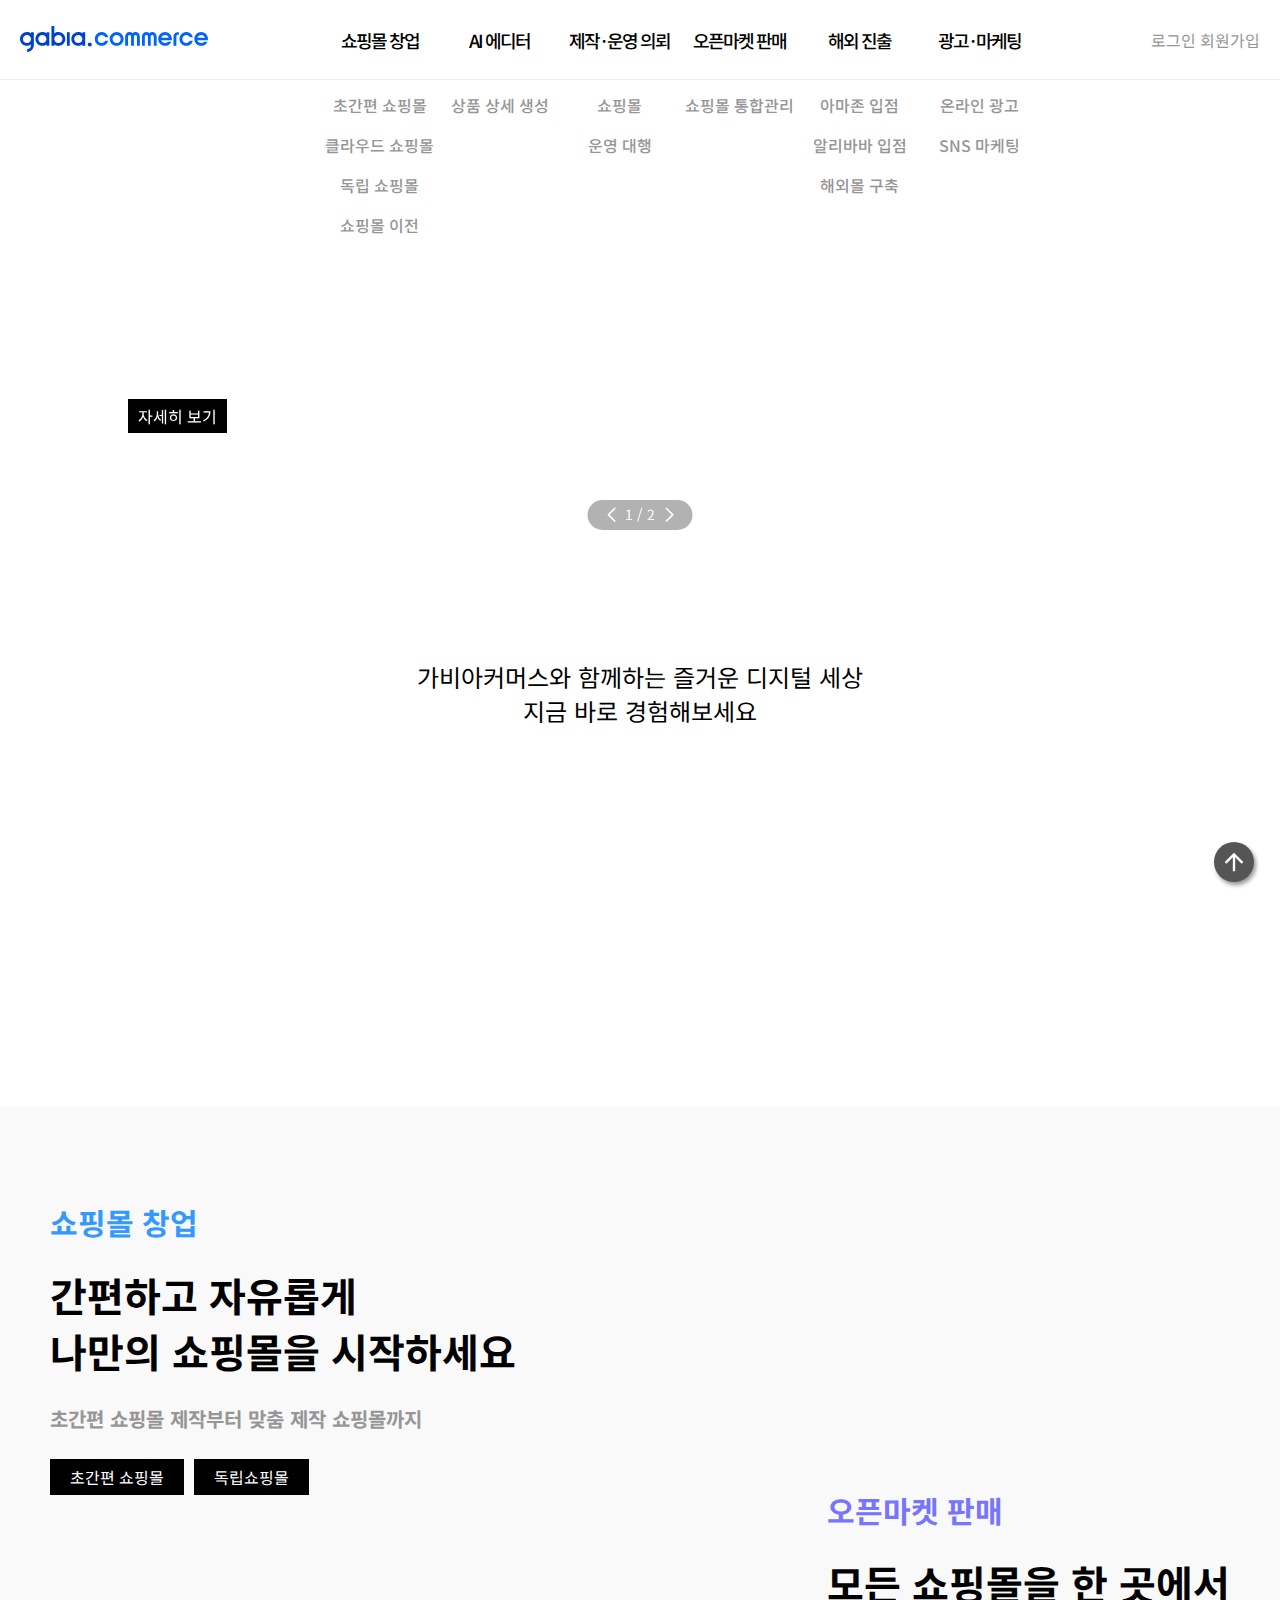
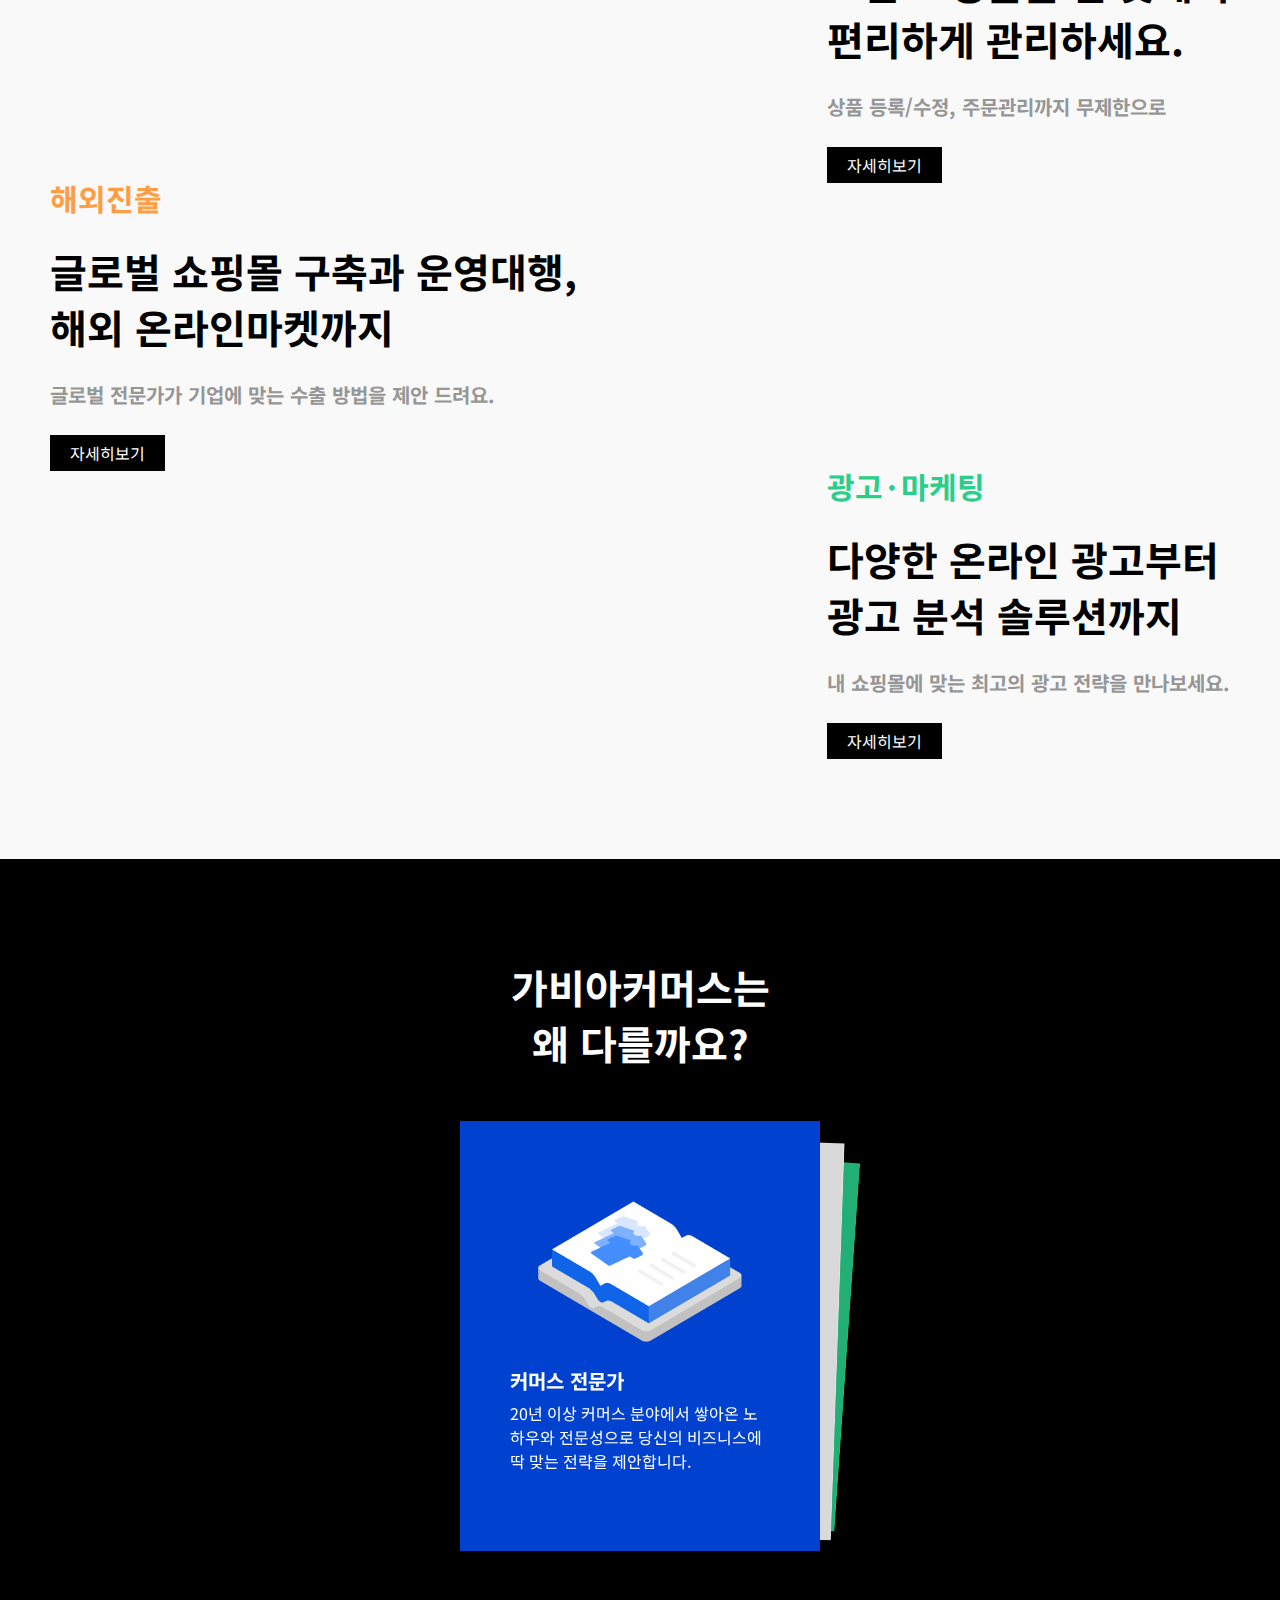
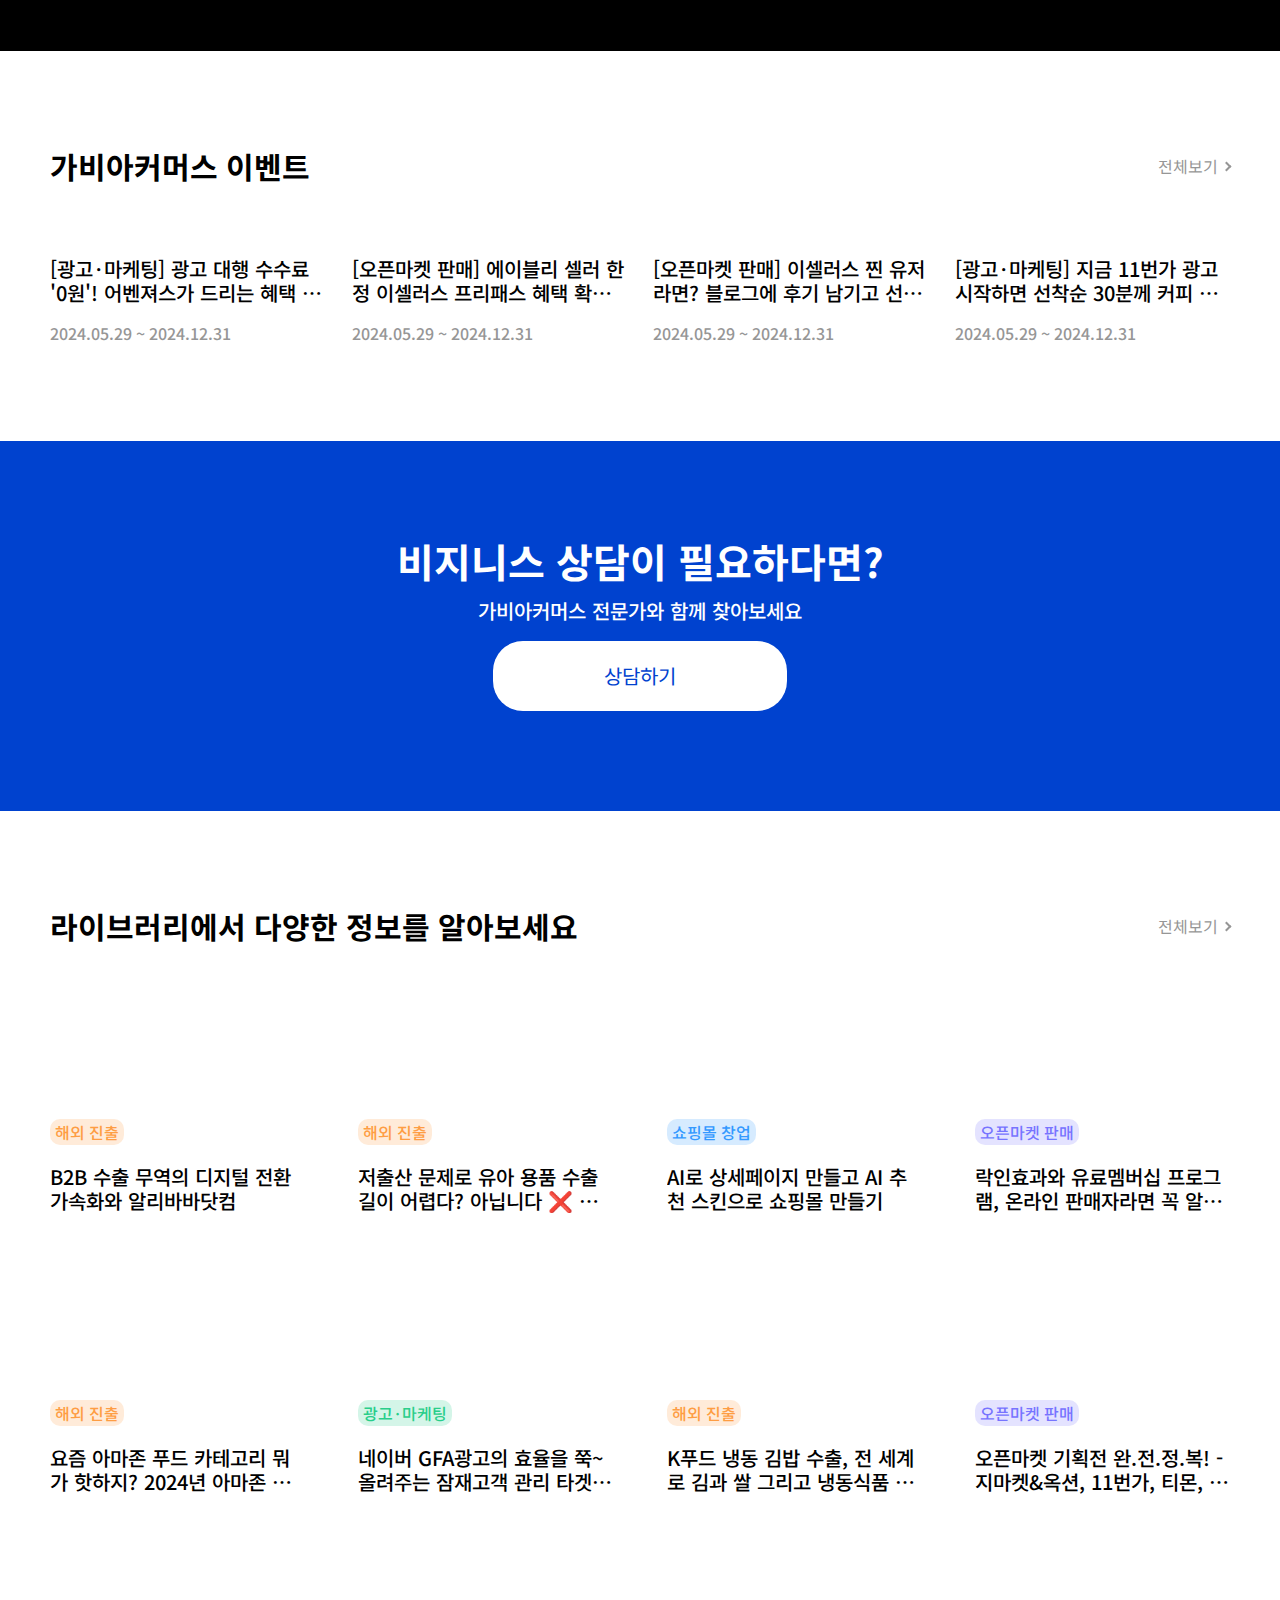
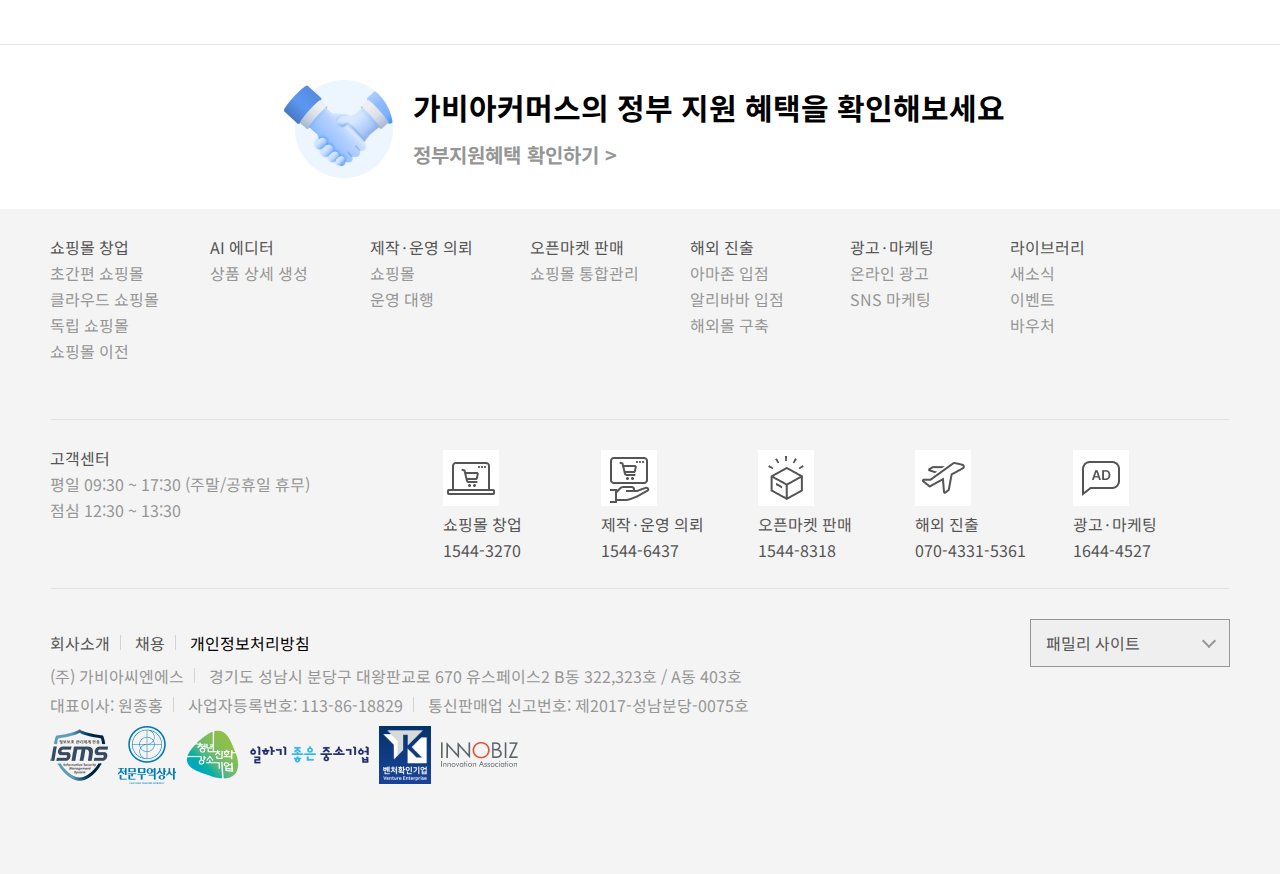
==== commit 974eb951: "main페이지 애니메이션 추가" ====
--- a/index.html
+++ b/index.html
@@ -6,14 +6,18 @@
     <title>가비아커머스, 즐거운 커머스 세상으로의 연결</title>
     <link rel="stylesheet" href="./style/reset.css">
     <link rel="stylesheet" href="./style/index.css">
+    <link rel="stylesheet" href="./style/preference.css">
     <link rel="stylesheet" href="./style/responsive.css">
     <link rel="stylesheet" href="./style/animation.css">
     <link rel="stylesheet" href="./style/swiper_design.css">
+    <link rel="icon" type="image/x-icon" href="./images/favicon.ico"/>
+    <link rel="shortcut icon" type="image/x-icon" href="./images/favicon.ico"/>
     <!-- plugin css -->
     <link rel="stylesheet" href="https://unpkg.com/swiper/swiper-bundle.css">
     <link rel="stylesheet" href="https://unpkg.com/swiper/swiper-bundle.min.css">
     <script src="./js/jquery-3.7.1.min.js"></script>
     <script src="./js/script.js" defer></script>
+    <script src="./js/common.js" defer></script>
     <!-- plugin js -->
     <script src="https://unpkg.com/swiper/swiper-bundle.js"></script>
     <script src="https://unpkg.com/swiper/swiper-bundle.min.js"></script>
@@ -31,38 +35,38 @@
         </div>
         <ul class="gnb">
             <li>
-                <a href="#">쇼핑몰 창업</a>
-                <ul class="sub">
-                    <li><a href="#">초간편 쇼핑몰</a></li>
+                <a href="./pages/clickn.html">쇼핑몰 창업</a>
+                <ul class="sub">
+                    <li><a href="./pages/clickn.html">초간편 쇼핑몰</a></li>
                     <li><a href="#">클라우드 쇼핑몰</a></li>
                     <li><a href="#">독립 쇼핑몰</a></li>
                     <li><a href="#">쇼핑몰 이전</a></li>
                 </ul>
             </li>
             <li>
-                <a href="#">AI 에디터</a>
-                <ul class="sub">
-                    <li><a href="#">상품 상세 생성</a></li>
-                </ul>
-            </li>
-            <li>
-                <a href="#">제작·운영 의뢰</a>
+                <a href="./pages/editor.html">AI 에디터</a>
+                <ul class="sub">
+                    <li><a href="./pages/editor.html">상품 상세 생성</a></li>
+                </ul>
+            </li>
+            <li>
+                <a href="./pages/selling.html">제작·운영 의뢰</a>
                 <ul class="sub">
                     <li><a href="#">쇼핑몰</a></li>
-                    <li><a href="#">운영 대행</a></li>
-                </ul>
-            </li>
-            <li>
-                <a href="#">오픈마켓 판매</a>
-                <ul class="sub">
-                    <li><a href="#">쇼핑몰 통합관리</a></li>
-                </ul>
-            </li>
-            <li>
-                <a href="#">해외 진출</a>
+                    <li><a href="./pages/selling.html">운영 대행</a></li>
+                </ul>
+            </li>
+            <li>
+                <a href="./pages/esellers.html">오픈마켓 판매</a>
+                <ul class="sub">
+                    <li><a href="./pages/esellers.html">쇼핑몰 통합관리</a></li>
+                </ul>
+            </li>
+            <li>
+                <a href="./pages/alibaba.html">해외 진출</a>
                 <ul class="sub">
                     <li><a href="#">아마존 입점</a></li>
-                    <li><a href="#">알리바바 입점</a></li>
+                    <li><a href="./pages/alibaba.html">알리바바 입점</a></li>
                     <li><a href="#">해외몰 구축</a></li>
                 </ul>
             </li>
@@ -75,8 +79,8 @@
             </li>
         </ul>
         <div class="gnb_right">
-            <a href="#" class="login_btn">로그인</a>
-            <a href="#" class="sign_up_btn">회원가입</a>
+            <a href="./pages/login.html" class="login_btn">로그인</a>
+            <a href="./pages/sign_up.html" class="sign_up_btn">회원가입</a>
         </div>
     </nav>
     <header>
@@ -111,7 +115,7 @@
         <section class="sec01">
             <h2 class="ani">가비아커머스와 함께하는 즐거운 디지털 세상<br>지금 바로 경험해보세요</h2>
             <ul class="content01_digital">
-                <li>
+                <li class="circle1">
                     <div class="con_g">
                         <h3>쇼핑몰 창업</h3>
                         <div class="con_g_behind">
@@ -120,7 +124,7 @@
                         </div>
                     </div>
                 </li>
-                <li>
+                <li class="circle2">
                     <div class="con_g">
                         <h3>오픈마켓 판매</h3>
                         <div class="con_g_behind">
@@ -129,8 +133,8 @@
                         </div>
                     </div>
                 </li>
-                <li></li>
-                <li>
+                <li class="circle5"></li>
+                <li class="circle3">
                     <div class="con_g">
                         <h3>해외 진출</h3>
                         <div class="con_g_behind">
@@ -139,7 +143,7 @@
                         </div>
                     </div>
                 </li>
-                <li>
+                <li class="circle4">
                     <div class="con_g">
                         <h3>광고·마케팅</h3>
                         <div class="con_g_behind">
@@ -159,7 +163,7 @@
                             <p class="title ani">간편하고 자유롭게<br>나만의 쇼핑몰을 시작하세요</p>
                             <p class="explan ani">초간편 쇼핑몰 제작부터 맞춤 제작 쇼핑몰까지</p>
                             <div class="list_btn ani">
-                                <a href="#">초간편 쇼핑몰</a>
+                                <a href="./pages/clickn.html">초간편 쇼핑몰</a>
                                 <a href="#">독립쇼핑몰</a>
                             </div>
                         </div>
@@ -220,7 +224,7 @@
             </section>
         </div>
         <div class="section_bg02">
-            <section class="sec03">
+            <section class="sec03 ani">
                 <p>가비아커머스는<br>왜 다를까요?</p>
                 <div class="swiper-container sec03_swiper">
                     <div class="swiper-wrapper">
@@ -342,29 +346,29 @@
         <div class="ft_wrap">
             <ul class="ft_list">
                 <li>
-                    <a href="#">쇼핑몰 창업</a>
-                    <a href="#">초간편 쇼핑몰</a>
+                    <a href="./pages/clickn.html">쇼핑몰 창업</a>
+                    <a href="./pages/clickn.html">초간편 쇼핑몰</a>
                     <a href="#">클라우드 쇼핑몰</a>
                     <a href="#">독립 쇼핑몰</a>
                     <a href="#">쇼핑몰 이전</a>
                 </li>
                 <li>
-                    <a href="#">AI 에디터</a>
-                    <a href="#">상품 상세 생성</a>
-                </li>
-                <li>
-                    <a href="#">제작·운영 의뢰</a>
+                    <a href="./pages/editor.html">AI 에디터</a>
+                    <a href="./pages/editor.html">상품 상세 생성</a>
+                </li>
+                <li>
+                    <a href="./pages/selling.html">제작·운영 의뢰</a>
                     <a href="#">쇼핑몰</a>
-                    <a href="#">운영 대행</a>
-                </li>
-                <li>
-                    <a href="#">오픈마켓 판매</a>
-                    <a href="#">쇼핑몰 통합관리</a>
-                </li>
-                <li>
-                    <a href="#">해외 진출</a>
+                    <a href="./pages/selling.html">운영 대행</a>
+                </li>
+                <li>
+                    <a href="./pages/esellers.html">오픈마켓 판매</a>
+                    <a href="./pages/esellers.html">쇼핑몰 통합관리</a>
+                </li>
+                <li>
+                    <a href="./pages/alibaba.html">해외 진출</a>
                     <a href="#">아마존 입점</a>
-                    <a href="#">알리바바 입점</a>
+                    <a href="./pages/alibaba.html">알리바바 입점</a>
                     <a href="#">해외몰 구축</a>
                 </li>
                 <li>
--- a/style/index.css
+++ b/style/index.css
@@ -19,163 +19,10 @@
     display: inline-block;
     transform: rotate(45deg);
 }
-/* ===============nav */
-nav {
-    position: fixed;
-    width: 100%;
-    display: flex;
-    align-items: center;
-    justify-content: space-between;
-    padding: 0 20px;
-    height: 80px;
-    background-color: #fff;
-    border-bottom: 1px solid #eee;
-    z-index: 999;
-}
-nav h1 a {display: inline-block;}
-nav h1 a img {width: 100%;}
-nav .nav_bg {
-    position: absolute;
-    left: 0;
-    top: 80px;
-    width: 100%;
-    height: 200px;
-    background-color: #fff;
-}
-nav .gnb {
-    display: flex;
-    justify-content: space-evenly;
-}
-nav .gnb > li {}
-nav .gnb > li > a {
-    display: inline-block;
-    width: 120px;
-    font-size: 1.125rem;
-    font-weight: 500;
-    text-align: center;
-    letter-spacing: -2px;
-    transition: all 0.3s;
-}
-nav .gnb > li > a:hover {color: #0042CF;}
-nav .gnb li .sub {
-    position: absolute;
-    top: 90px;
-    text-align: center;
-    overflow: hidden;
-}
-nav .gnb li .sub li {
-    width: 120px;
-    margin-bottom: 10px;
-}
-nav .gnb li .sub li a {
-    display: inline-block;
-    position: relative;
-    width: max-content;
-    text-align: center;
-    font-weight: 500;
-    color: #969696;
-    line-height: 30px;
-    border: 0px
-}
-nav .gnb li .sub li a::before {
-    content: "";
-    position: absolute;
-    left: 0;
-    bottom: 0;
-    display: block;
-    width: 0;
-    height: 1px;
-    background-color: #969696;
-    transition: all 0.3s;
-}
-nav .gnb li .sub li a:hover::before {
-    width: 100%;
-}
-nav .gnb_right{}
-nav .gnb_right a {color: #969696;}
-/* ===============m-nav */
-.m_menu nav {
-    width: 70%;
-    height: 100vh;
-    top: 0;
-    flex-direction: column;
-}
-.m_menu .nav_bg {display: none;}
-.m_menu nav .gnb {
-    flex-direction: column;
-}
-.m_menu .gnb li .sub {
-    position: unset;
-    height: max-content;
-    background-color: #F4F4F4;
-}
-.m_menu nav {
-    padding: 0;
-    left: 0;
-    justify-content: flex-start;
-}
-.m_menu nav .gnb_left {
-    justify-content: space-between;
-    margin-bottom: 25px;
-    padding: 0px 16px;
-    height: 68px;
-    border-bottom: 1px solid #eee;
-}
-.m_menu nav h1 {width: auto;}
-.m_menu nav .gnb {
-    width: 100%;
-    height: 100%;
-    justify-content: flex-start;
-}
-.m_menu nav .gnb > li > a {
-    display: flex;
-    align-items: center;
-    justify-content: space-between;
-    padding: 0 16px;
-    line-height: 50px;
-    width: 100%;
-    text-align: left;
-}
-.m_menu nav .gnb > li > a::after {
-    content: "";
-    width: 5px;
-    height: 5px;
-    border: 2px solid #969696;
-    border-left: 0;
-    border-top: 0;
-    display: inline-block;
-    transform: rotate(45deg);
-    margin-bottom: 5px;
-}
-.m_menu nav .gnb li .sub li {
-    width: auto;
-    padding: 0 16px;
-    margin: 0;
-}
-.m_menu nav .gnb li .sub li a {
-    width: 100%;
-    text-align: left;
-    line-height: 50px;
-}
-.m_menu nav .gnb li .sub li a:hover::before {width: unset;}
-.m_menu nav .gnb_right {
-    padding: 15px 16px;
-    width: 100%;
-    display: flex;
-    background-color: #F4F4F4;
-}
-.m_menu nav .gnb_right a {
-    margin-right: 20px;
-    display: inline-block;
-    font-weight: 500;
-    color: #969696;
-}
-
 /* ===============header */
 header {
     padding-top: 80px;
     margin-bottom: 100px;
-
 }
 header .header_swiper .swiper-wrapper .swiper-slide {
     position: relative;
@@ -247,6 +94,28 @@
     justify-content: space-between;
     align-items: center;
 }
+/* animation contents */
+main .sec01 .content01_digital .circle1 {
+    opacity: 0;
+    transform: translateX(100%);
+}
+
+main .sec01 .content01_digital .circle2 {
+    opacity: 0;
+    transform: translateX(100%);
+}
+main .sec01 .content01_digital .circle3 {
+    opacity: 0;
+    transform: translateX(-100%);
+}
+main .sec01 .content01_digital .circle4 {
+    opacity: 0;
+    transform: translateX(-100%);
+}
+main .sec01 .content01_digital .circle5 {
+    opacity: 0;
+}
+/* animation end */
 main .sec01 .content01_digital li .con_g {
     position: relative;
     width: 200px;
@@ -256,7 +125,9 @@
     background-position: center;
     transition: all 0.3s;
 }
-main .sec01 .content01_digital li .con_g:hover {background-size: 90%;}
+main .sec01 .content01_digital li .con_g:hover {
+    background-size: 90%;
+}
 main .sec01 .content01_digital li .con_g:hover::before {
     background-color: #fff;
     width: 100%;
@@ -594,172 +465,4 @@
     font-size: 1.25rem;
     font-weight: 700;
     color: #969696;
-}
-/* ===============footer */
-footer {
-    padding: 30px 0;
-    background-color: #F4F4F4;
-}
-footer .ft_wrap {
-    max-width: 1180px;
-    margin: 0 auto;
-}
-footer .ft_wrap .ft_list {
-    padding-bottom: 30px;
-    display: flex;
-    flex-wrap: wrap;
-    border-bottom: 1px solid #E3E3E3;
-}
-footer .ft_wrap .ft_list li {
-    display: flex;
-    flex-direction: column;
-    width: 160px;
-    margin-bottom: 20px;
-}
-footer .ft_wrap .ft_list li a:first-child {color: #555;}
-footer .ft_wrap .ft_list li a {
-    display: inline-block;
-    margin-bottom: 10px;
-    color: #969696;
-    transition: all 0.3s;
-}
-footer .ft_wrap .ft_list li a:hover {
-    color: #000;
-}
-footer .ft_wrap .customer_service {
-    padding: 30px 0;
-    border-bottom: 1px solid #E3E3E3;
-    display: flex;
-}
-footer .ft_wrap .customer_service .txt {
-    width: calc(100% / 2);
-}
-footer .ft_wrap .customer_service .txt p:first-child {color: #555;}
-footer .ft_wrap .customer_service .txt p {
-    margin-bottom: 10px;
-    color: #969696;
-}
-footer .ft_wrap .customer_service .service_list {
-    display: flex;
-    justify-content: flex-end;
-    width: 100%
-}
-footer .ft_wrap .customer_service .service_list li {
-    display: flex;
-    flex-direction: column;
-    width: calc(100% / 5);
-}
-
-footer .ft_wrap .customer_service .service_list li p:first-child {
-    width: 56px;
-    height: 56px;
-    display: flex;
-    align-items: center;
-    justify-content: center;
-    background-color: #fff;
-}
-footer .ft_wrap .customer_service .service_list li p {margin-bottom: 10px;}
-footer .ft_wrap .customer_service .service_list li p,
-footer .ft_wrap .customer_service .service_list li a {
-    color: #555;
-}
-footer .ft_wrap .customer_service .service_list li p img {
-    display: inline-block;
-    max-width: 100%;
-}
-footer .ft_wrap .company {padding: 30px 0;}
-footer .ft_wrap .company .company_link {
-    display: flex;
-    justify-content: space-between;
-    align-items: center;
-}
-footer .ft_wrap .company .company_link a {color: #555;}
-footer .ft_wrap .company .company_link a:last-child {color: #000;}
-footer .ft_wrap .company .company_link a:last-child:after {display: none;}
-footer .ft_wrap .company .company_link a::after {
-    content: "";
-    display: inline-block;
-    width: 1px;
-    height: 15px;
-    margin: 0 10px;
-    background-color: #d3d3d3;
-}
-footer .ft_wrap .company .company_link .select_down {position: relative;}
-footer .ft_wrap .company .company_link .select_down li {}
-footer .ft_wrap .company .company_link .select_down li button {
-    display: flex;
-    align-items: center;
-    justify-content: space-between;
-    padding: 15px;
-    width: 200px;
-    color: #555;
-    border: 1px solid #969696;
-}
-footer .ft_wrap .company .company_link .select_down li .family_site {
-    position: absolute;
-    padding: 10px 0;
-    width: 100%;
-    border: 1px solid #969696;
-    background-color: #f4f4f4;
-    border-top: 0;
-    opacity: 0;
-    transition: all 0.3s;
-}
-footer .ft_wrap .company .company_link .select_down li .family_site li a {
-    display: block;
-    line-height: 30px;
-    padding: 0 10px;
-    color: #555;
-    transition: color 0.3s;
-}
-footer .ft_wrap .company .company_link .select_down li .family_site li a:hover {color: #000;}
-footer .ft_wrap .company .company_link .select_down li button::after {
-    content: "";
-    width: 8px;
-    height: 8px;
-    border: 2px solid #969696;
-    border-left: 0;
-    border-top: 0;
-    display: inline-block;
-    transform: rotate(45deg);
-    margin-bottom: 5px;
-}
-footer .ft_wrap .company .address {}
-footer .ft_wrap .company .address li {margin-bottom: 10px;}
-footer .ft_wrap .company .address li span {color: #969696; line-height: 1.2;}
-footer .ft_wrap .company .address li span::after {
-    content: "";
-    display: inline-block;
-    width: 1px;
-    height: 15px;
-    margin: 0 10px;
-    background-color: #d3d3d3;
-}
-footer .ft_wrap .company .address li span:last-child:after {display: none;}
-footer .ft_wrap .company .address li:last-child {
-    display: flex;
-    align-items: center;
-    flex-wrap: wrap;
-}
-footer .ft_wrap .company .address li:last-child img {
-    margin-bottom: 20px;
-    display: block;
-    margin-right: 10px;
-}
-/* scroll top btn */
-.scroll_top_btn {
-    position: fixed;
-    right: 2%;
-    bottom: 2%;
-    cursor: pointer;
-    background-color: #555;
-    background-image: url("../images/scroll_top.svg");
-    background-repeat: no-repeat;
-    background-size: 28px 28px;
-    background-position: center;
-    border-radius: 50%;
-    width: 40px;
-    height: 40px;
-    box-shadow: 2px 3px 4px #969696;
-    transition: all 0.3s;
 }--- a/style/preference.css
+++ b/style/preference.css
@@ -0,0 +1,351 @@
+/* ===============nav */
+nav {
+    position: fixed;
+    width: 100%;
+    display: flex;
+    align-items: center;
+    justify-content: space-between;
+    padding: 0 20px;
+    height: 80px;
+    background-color: #fff;
+    border-bottom: 1px solid #eee;
+    z-index: 999;
+}
+nav h1 a {display: inline-block;}
+nav h1 a img {width: 100%;}
+nav .nav_bg {
+    position: absolute;
+    left: 0;
+    top: 80px;
+    width: 100%;
+    height: 200px;
+    background-color: #fff;
+}
+nav .gnb {
+    display: flex;
+    justify-content: space-evenly;
+}
+nav .gnb > li {}
+nav .gnb > li > a {
+    display: inline-block;
+    width: 120px;
+    font-size: 1.125rem;
+    font-weight: 500;
+    text-align: center;
+    letter-spacing: -2px;
+    transition: all 0.3s;
+}
+nav .gnb > li > a:hover {color: #0042CF;}
+nav .gnb li .sub {
+    position: absolute;
+    top: 90px;
+    text-align: center;
+    overflow: hidden;
+}
+nav .gnb li .sub li {
+    width: 120px;
+    margin-bottom: 10px;
+}
+nav .gnb li .sub li a {
+    display: inline-block;
+    position: relative;
+    width: max-content;
+    text-align: center;
+    font-weight: 500;
+    color: #969696;
+    line-height: 30px;
+    border: 0px
+}
+nav .gnb li .sub li a::before {
+    content: "";
+    position: absolute;
+    left: 0;
+    bottom: 0;
+    display: block;
+    width: 0;
+    height: 1px;
+    background-color: #969696;
+    transition: all 0.3s;
+}
+nav .gnb li .sub li a:hover::before {
+    width: 100%;
+}
+nav .gnb_right{}
+nav .gnb_right a {color: #969696;}
+/* ===============m-nav */
+.m_menu nav {
+    width: 70%;
+    height: 100vh;
+    top: 0;
+    flex-direction: column;
+}
+.m_menu .nav_bg {display: none;}
+.m_menu nav .gnb {
+    flex-direction: column;
+}
+.m_menu .gnb li .sub {
+    position: unset;
+    height: max-content;
+    background-color: #F4F4F4;
+}
+.m_menu nav {
+    padding: 0;
+    left: 0;
+    justify-content: flex-start;
+}
+.m_menu nav .gnb_left {
+    justify-content: space-between;
+    margin-bottom: 25px;
+    padding: 0px 16px;
+    height: 68px;
+    border-bottom: 1px solid #eee;
+}
+.m_menu nav h1 {width: auto;}
+.m_menu nav .gnb {
+    width: 100%;
+    height: 100%;
+    justify-content: flex-start;
+}
+.m_menu nav .gnb > li > a {
+    display: flex;
+    align-items: center;
+    justify-content: space-between;
+    padding: 0 16px;
+    line-height: 50px;
+    width: 100%;
+    text-align: left;
+}
+.m_menu nav .gnb > li > a::after {
+    content: "";
+    width: 5px;
+    height: 5px;
+    border: 2px solid #969696;
+    border-left: 0;
+    border-top: 0;
+    display: inline-block;
+    transform: rotate(45deg);
+    margin-bottom: 5px;
+}
+.m_menu nav .gnb li .sub li {
+    width: auto;
+    padding: 0 16px;
+    margin: 0;
+}
+.m_menu nav .gnb li .sub li a {
+    width: 100%;
+    text-align: left;
+    line-height: 50px;
+}
+.m_menu nav .gnb li .sub li a:hover::before {width: unset;}
+.m_menu nav .gnb_right {
+    padding: 15px 16px;
+    width: 100%;
+    display: flex;
+    background-color: #F4F4F4;
+}
+.m_menu nav .gnb_right a {
+    margin-right: 20px;
+    display: inline-block;
+    font-weight: 500;
+    color: #969696;
+}
+/* ===============footer */
+footer {
+    padding: 30px 0;
+    background-color: #F4F4F4;
+}
+footer .ft_wrap {
+    max-width: 1180px;
+    margin: 0 auto;
+}
+footer .ft_wrap .ft_list {
+    padding-bottom: 30px;
+    display: flex;
+    flex-wrap: wrap;
+    border-bottom: 1px solid #E3E3E3;
+}
+footer .ft_wrap .ft_list li {
+    display: flex;
+    flex-direction: column;
+    width: 160px;
+    margin-bottom: 20px;
+}
+footer .ft_wrap .ft_list li a:first-child {color: #555;}
+footer .ft_wrap .ft_list li a {
+    display: inline-block;
+    margin-bottom: 10px;
+    color: #969696;
+    transition: all 0.3s;
+}
+footer .ft_wrap .ft_list li a:hover {
+    color: #000;
+}
+footer .ft_wrap .customer_service {
+    padding: 30px 0;
+    border-bottom: 1px solid #E3E3E3;
+    display: flex;
+}
+footer .ft_wrap .customer_service .txt {
+    width: calc(100% / 2);
+}
+footer .ft_wrap .customer_service .txt p:first-child {color: #555;}
+footer .ft_wrap .customer_service .txt p {
+    margin-bottom: 10px;
+    color: #969696;
+}
+footer .ft_wrap .customer_service .service_list {
+    display: flex;
+    justify-content: flex-end;
+    width: 100%
+}
+footer .ft_wrap .customer_service .service_list li {
+    display: flex;
+    flex-direction: column;
+    width: calc(100% / 5);
+}
+
+footer .ft_wrap .customer_service .service_list li p:first-child {
+    width: 56px;
+    height: 56px;
+    display: flex;
+    align-items: center;
+    justify-content: center;
+    background-color: #fff;
+}
+footer .ft_wrap .customer_service .service_list li p {margin-bottom: 10px;}
+footer .ft_wrap .customer_service .service_list li p,
+footer .ft_wrap .customer_service .service_list li a {
+    color: #555;
+}
+footer .ft_wrap .customer_service .service_list li p img {
+    display: inline-block;
+    max-width: 100%;
+}
+footer .ft_wrap .company {padding: 30px 0;}
+footer .ft_wrap .company .company_link {
+    display: flex;
+    justify-content: space-between;
+    align-items: center;
+}
+footer .ft_wrap .company .company_link a {color: #555;}
+footer .ft_wrap .company .company_link a:last-child {color: #000;}
+footer .ft_wrap .company .company_link a:last-child:after {display: none;}
+footer .ft_wrap .company .company_link a::after {
+    content: "";
+    display: inline-block;
+    width: 1px;
+    height: 15px;
+    margin: 0 10px;
+    background-color: #d3d3d3;
+}
+footer .ft_wrap .company .company_link .select_down {position: relative;}
+footer .ft_wrap .company .company_link .select_down li {}
+footer .ft_wrap .company .company_link .select_down li button {
+    display: flex;
+    align-items: center;
+    justify-content: space-between;
+    padding: 15px;
+    width: 200px;
+    color: #555;
+    border: 1px solid #969696;
+}
+footer .ft_wrap .company .company_link .select_down li .family_site {
+    position: absolute;
+    padding: 10px 0;
+    width: 100%;
+    border: 1px solid #969696;
+    background-color: #f4f4f4;
+    border-top: 0;
+    opacity: 0;
+    transition: all 0.3s;
+}
+footer .ft_wrap .company .company_link .select_down li .family_site li a {
+    display: block;
+    line-height: 30px;
+    padding: 0 10px;
+    color: #555;
+    transition: color 0.3s;
+}
+footer .ft_wrap .company .company_link .select_down li .family_site li a:hover {color: #000;}
+footer .ft_wrap .company .company_link .select_down li button::after {
+    content: "";
+    width: 8px;
+    height: 8px;
+    border: 2px solid #969696;
+    border-left: 0;
+    border-top: 0;
+    display: inline-block;
+    transform: rotate(45deg);
+    margin-bottom: 5px;
+}
+footer .ft_wrap .company .address {}
+footer .ft_wrap .company .address li {margin-bottom: 10px;}
+footer .ft_wrap .company .address li span {color: #969696; line-height: 1.2;}
+footer .ft_wrap .company .address li span::after {
+    content: "";
+    display: inline-block;
+    width: 1px;
+    height: 15px;
+    margin: 0 10px;
+    background-color: #d3d3d3;
+}
+footer .ft_wrap .company .address li span:last-child:after {display: none;}
+footer .ft_wrap .company .address li:last-child {
+    display: flex;
+    align-items: center;
+    flex-wrap: wrap;
+}
+footer .ft_wrap .company .address li:last-child img {
+    margin-bottom: 20px;
+    display: block;
+    margin-right: 10px;
+}
+/* scroll top btn */
+.scroll_top_btn {
+    position: fixed;
+    right: 2%;
+    bottom: 2%;
+    cursor: pointer;
+    background-color: #555;
+    background-image: url("../images/scroll_top.svg");
+    background-repeat: no-repeat;
+    background-size: 28px 28px;
+    background-position: center;
+    border-radius: 50%;
+    width: 40px;
+    height: 40px;
+    box-shadow: 2px 3px 4px #969696;
+    transition: all 0.3s;
+}
+@media screen and (max-width : 1180px) {
+    footer {padding-left: 16px !important; padding-right: 16px !important;}
+}
+
+@media screen and (max-width : 960px) {
+    /* nav */
+    nav {
+        padding: 0 16px;
+        justify-content: center; 
+        height: 56px;
+    }
+    nav h1 {width: 100%; text-align: center;}
+    .gnb_left {
+        display: flex;
+        align-items: center;
+        width: 100%;
+    }
+    nav .gnb_right {display: none;}
+    header {padding-top: 56px;}
+
+    /* footer */
+    footer {padding: 30px 16px;}
+    footer .ft_wrap .customer_service .txt {width: 100%;}
+    footer .ft_wrap .customer_service .txt p:last-child {margin-bottom: 30px;}
+    footer .ft_wrap .customer_service {flex-direction: column;}
+    footer .ft_wrap .company .company_link {
+        margin-bottom: 20px;
+        align-items: flex-start;
+        flex-direction: column;
+    }
+    footer .ft_wrap .company .company_link .left {margin-bottom: 20px;}
+}